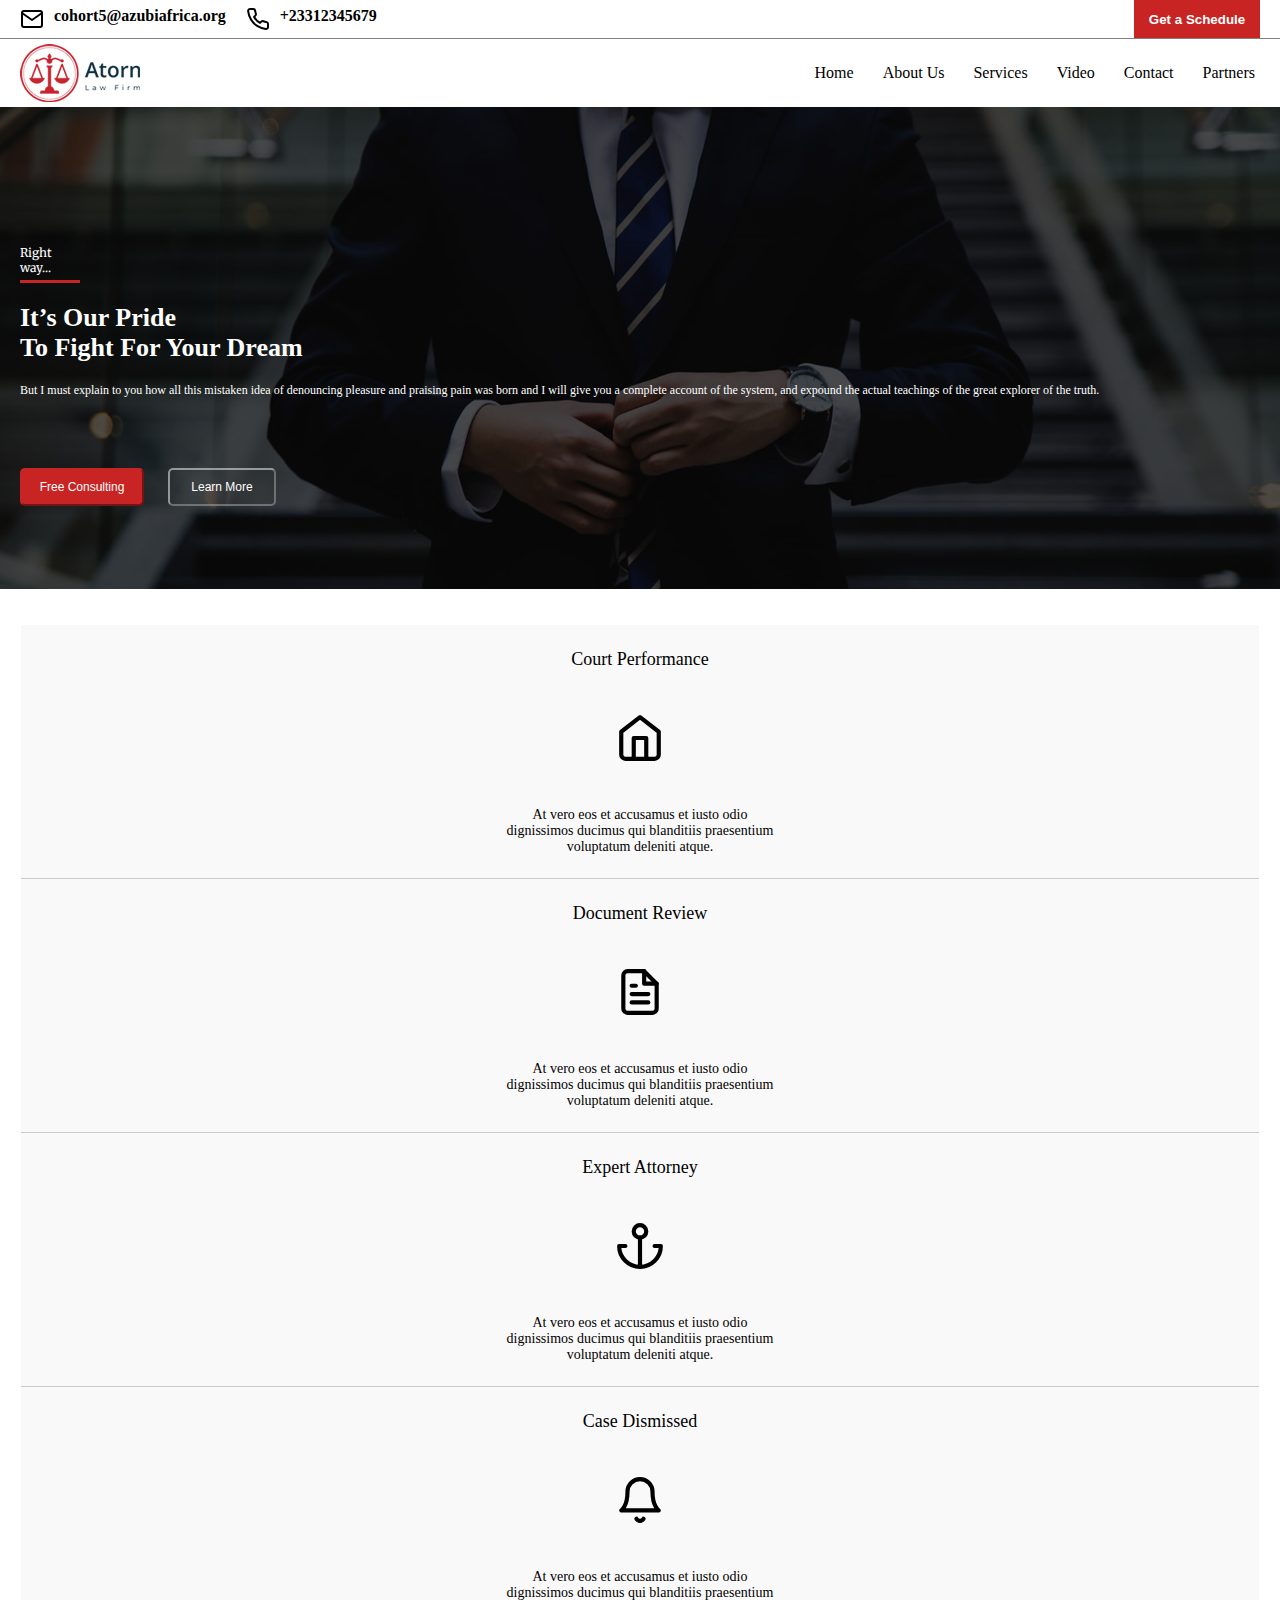
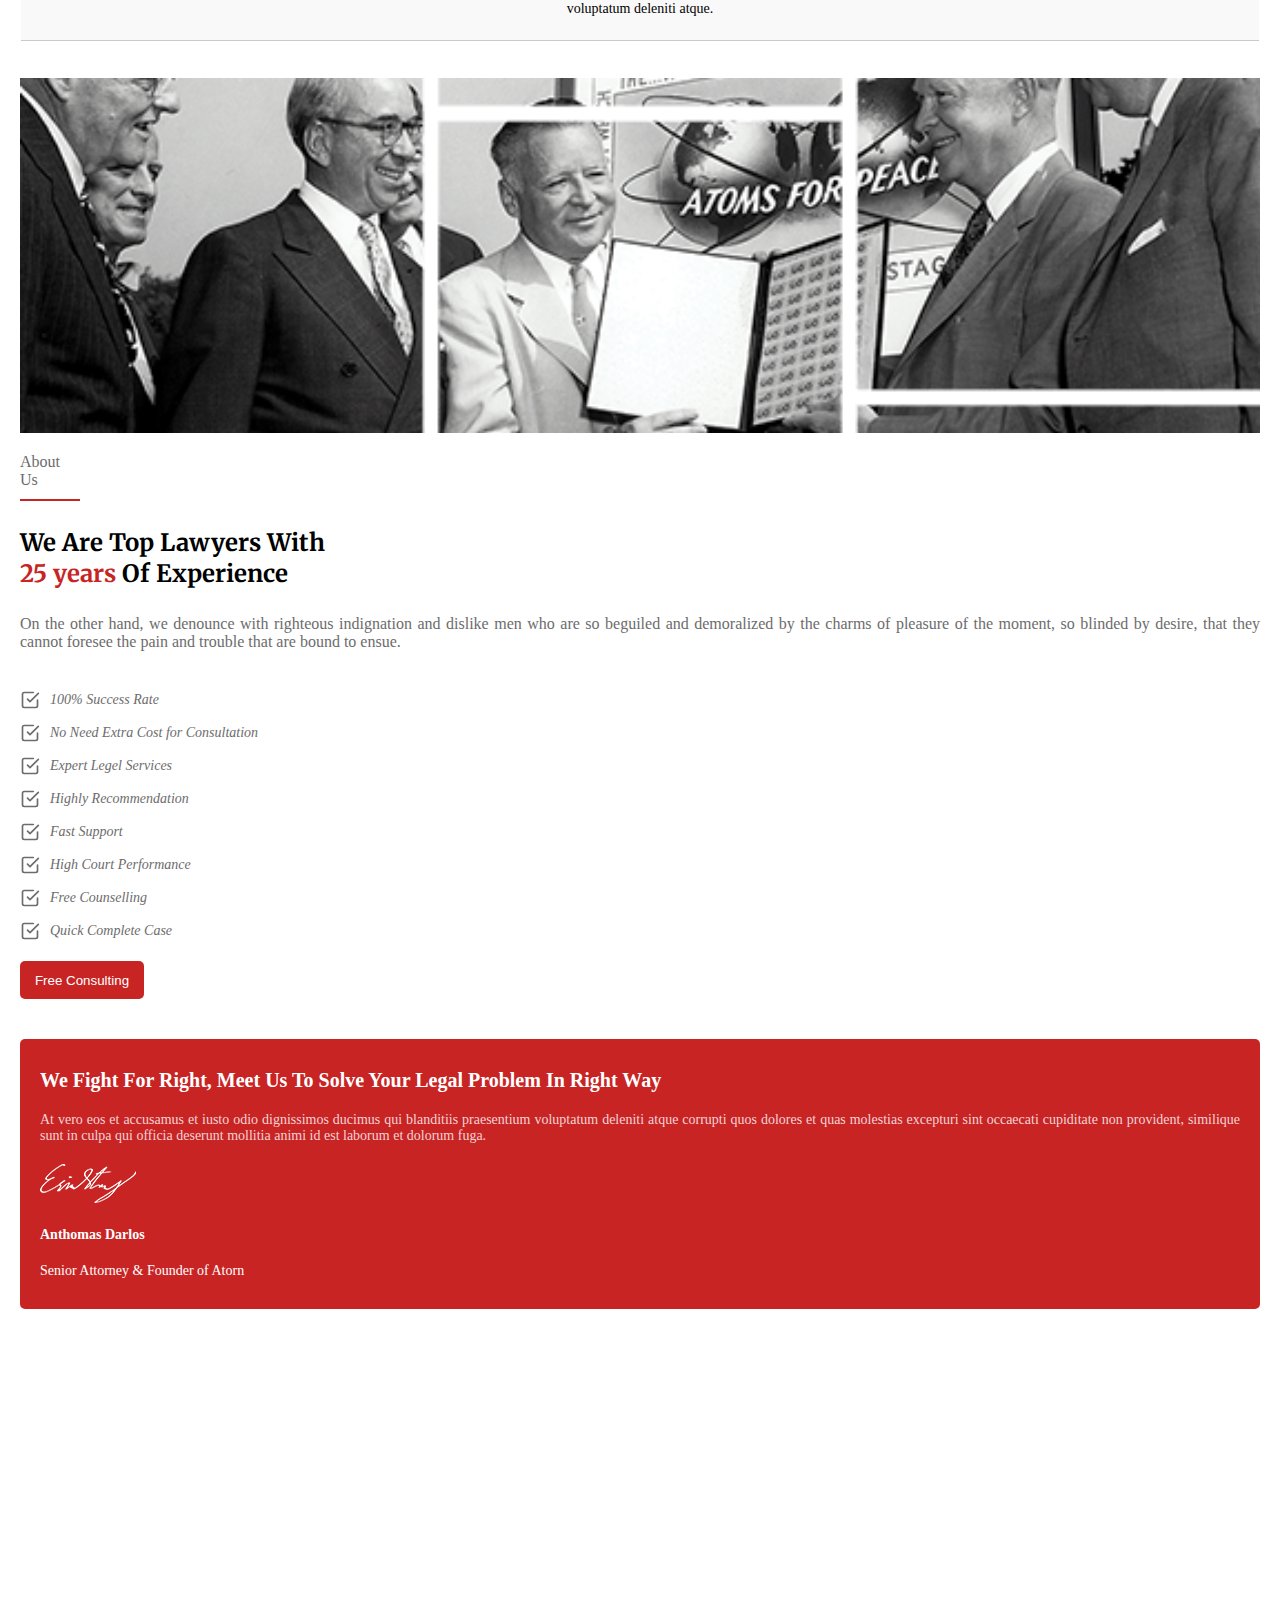
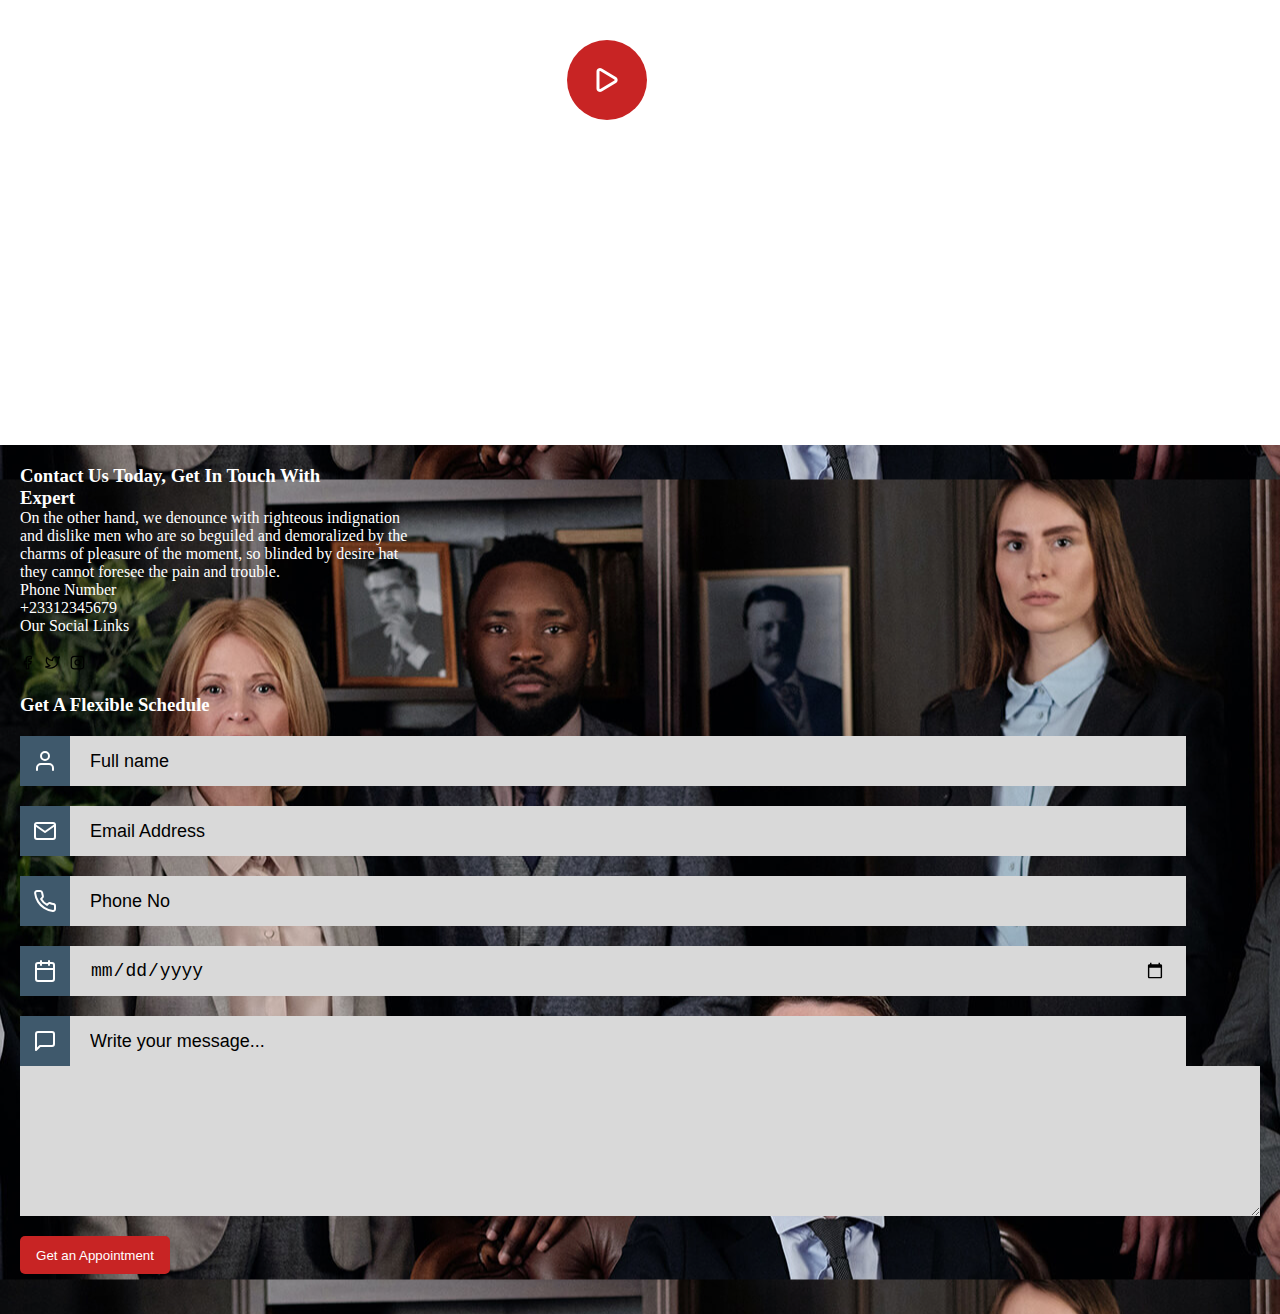
==== Project-C5-Group3/index.html @ ee456138 "Project" ====
<!DOCTYPE html>
<html lang="en">

    <head>
        <meta charset="UTF-8">
        <meta name="viewport" content="width=device-width, initial-scale=1.0">
        <title>Document</title>
        <link rel="stylesheet" href="/Project-C5-Group3/CSS/styles.css">
        <!-- <link rel="stylesheet" href="/Project-C5-Group3/CSS/general.css"> -->
        <!-- <link rel="stylesheet" href="/Project-C5-Group3/CSS/hero.css"> -->
    </head>

    <body>
        <header>
            <div class="topcontact">
                <div class="topemail">
                    <img src="img/feather/mail.svg" alt="email">
                    <li>cohort5@azubiafrica.org</li>
                </div>
                <div class="topphone">
                    <img src="img/feather/phone.svg" alt="phone number">
                    <li>+23312345679</li>
                </div>
            </div>

            <div class="topsocials">
                <div class="socialmedia">
                    <div class="facebook">
                        <img src="img/feather/facebook.svg" alt="facebook" height="10px" width="10px">
                    </div>
                    <div class="twitter">
                        <img src="img/feather/twitter.svg" alt="twitter" height="10px" width="10px">
                    </div>
                    <div class="instagram">
                        <img src="img/feather/instagram.svg" alt="instagram" height="10px" width="10px">
                    </div>
                </div>
                <div class="schedule"><button><a href="#">Get a Schedule</a></button></div>
            </div>
        </header>

        <div class="topnav">
            <div class="topnav_items">
                <div class="logo"><img src="img/logo/Atorn_logo.png" alt="Atorn Logo"></div>
                <div class="menu" onclick="openMenu"><img src="img/feather/menu.svg" alt="menu" class="menu-open"></div>
                <div class="topnav_list">
                    <nav>
                        <li><a href="">Home</a></li>
                        <li><a href="">About Us</a></li>
                        <li><a href="">Services</a></li>
                        <li><a href="">Video</a></li>
                        <li><a href="">Contact</a></li>
                        <li><a href="">Partners</a></li>
                    </nav>
                </div>
            </div>
        </div>

        <div>
            <div class="menu-overlay">
                <div class="menu-close">
                    <span onclick="closeMenu()">
                        <img class="menu-close-svg" src="img/feather/x.svg" alt="close menu">
                    </span>
                </div>
                <nav class="menu-close-list">
                    <li><a href="">Home</a></li>
                    <li><a href="">About Us</a></li>
                    <li><a href="">Services</a></li>
                    <li><a href="">Video</a></li>
                    <li><a href="">Contact</a></li>
                    <li><a href="">Partners</a></li>
                </nav>
            </div>
        </div>

        <div class="hero">
            <div class="hero-overlay">
                <div class="hero-content">
                    <p class="hero-content-p1">Right way...</p>
                    <h1 class="hero-content-h1">
                        It’s Our Pride <br>
                        To Fight For Your Dream
                    </h1>
                    <p class="hero-content-p2">
                        But I must explain to you how all this mistaken idea of
                        denouncing pleasure and praising pain was born and I will give
                        you a complete account of the system, and expound the actual
                        teachings of the great explorer of the truth.
                    </p>
                    <div class="hero-buttons">
                        <button class="button-consulting">Free Consulting</button>
                        <button class="button-learn-more">Learn More</button>
                    </div>
                </div>
            </div>
        </div>

        <div class="services">
            <div class="court-performance">
                <p>Court Performance</p>
                <img class="services-image" src="/Project-C5-Group3/img/feather/home.svg" alt="Home">
                <p>
                    At vero eos et accusamus et iusto odio
                    dignissimos ducimus qui blanditiis
                    praesentium voluptatum deleniti atque.
                </p>
            </div>
            <div class="document-review">
                <p>Document Review</p>
                <img class="services-image" src="/Project-C5-Group3/img/feather/file-text.svg" alt="Files">
                <p>
                    At vero eos et accusamus et iusto odio
                    dignissimos ducimus qui blanditiis
                    praesentium voluptatum deleniti atque.
                </p>
            </div>
            <div class="expert-attorney">
                <p>Expert Attorney</p>
                <img class="services-image" src="/Project-C5-Group3/img/feather/anchor.svg" alt="Files">
                <p>
                    At vero eos et accusamus et iusto odio
                    dignissimos ducimus qui blanditiis
                    praesentium voluptatum deleniti atque.
                </p>
            </div>
            <div class="case-dismissed">
                <p>Case Dismissed</p>
                <img class="services-image" src="/Project-C5-Group3/img/feather/bell.svg" alt="Files">
                <p>
                    At vero eos et accusamus et iusto odio
                    dignissimos ducimus qui blanditiis
                    praesentium voluptatum deleniti atque.
                </p>
            </div>
        </div>

        <div class="about-us">
            <div class="bg-img"></div>
            <div>
                <p class="about-text">About Us</p>
                <h1>We Are Top Lawyers With <br>
                    <span>25 years</span> Of Experience
                </h1>
                <p class="about-us-text">
                    On the other hand, we denounce with righteous indignation
                    and dislike men who are so beguiled and demoralized by the
                    charms of pleasure of the moment, so blinded by desire, that
                    they cannot foresee the pain and trouble that are bound to
                    ensue.
                </p>

                <div class="values">
                    <i class="icons"><img src="./img/feather/check-square.svg" alt="">100% Success Rate</i>
                    <i class="icons"><img src="./img/feather/check-square.svg" alt="">No Need Extra Cost for
                        Consultation</i>
                    <i class="icons"><img src="./img/feather/check-square.svg" alt="">Expert Legel Services</i>
                    <i class="icons"><img src="./img/feather/check-square.svg" alt="">Highly Recommendation</i>
                    <i class="icons"><img src="./img/feather/check-square.svg" alt="">Fast Support</i>
                    <i class="icons"><img src="./img/feather/check-square.svg" alt="">High Court Performance</i>
                    <i class="icons"><img src="./img/feather/check-square.svg" alt="">Free Counselling</i>
                    <i class="icons"><img src="./img/feather/check-square.svg" alt="">Quick Complete Case</i>
                    <button class="values-button">Free Consulting</button>
                </div>

            </div>
        </div>

        <div class="founder-message">
            <h1>We Fight For Right, Meet Us To
                Solve Your Legal Problem In Right
                Way
            </h1>
            <p>
                At vero eos et accusamus et iusto odio dignissimos
                ducimus qui blanditiis praesentium voluptatum
                deleniti atque corrupti quos dolores et quas
                molestias excepturi sint occaecati cupiditate non
                provident, similique sunt in culpa qui officia
                deserunt mollitia animi id est laborum et dolorum
                fuga.
            </p>
            <i><img src="./img/logo/signature.png" alt="Founder Signature"></i>
            <h2>Anthomas Darlos</h2>
            <h3>Senior Attorney & Founder of Atorn</h3>
        </div>

        <div class="container">
            <div class="video">
                <div class="video-bg">
                    <div class="video-bg-overlay">
                        <div class="video-bg-overlay-play">
                            <i class="play1"><img src="./img/logo/Ellipse 2.svg" alt=""></i>
                            <i class="play2"><img src="./img/logo/triangle.svg" alt=""></i>
                        </div>
                    </div>
                </div>
            </div>
        </div>

        <div class="contact-us">
            <div class="contact-bg">
                <div class="contact-bg-overlay">
                    <div class="contact-bg-overlay-text">
                        <h3>Contact Us Today, Get In Touch With<br />Expert</h3>
                        <p>
                            On the other hand, we denounce with righteous indignation<br />and dislike men who are so
                            beguiled and demoralized by the<br />charms of pleasure of the moment, so blinded by desire
                            hat<br />they cannot foresee the pain and trouble.
                        </p>
                        <p>Phone Number</p>
                        <p>+23312345679</p>
                        <p class="contact-us-sociallink">Our Social Links</p>
                        <div class="socialmedia">
                            <div class="facebook2">
                                <img src="img/feather/facebook.svg" alt="facebook" height="15px" width="15px">
                            </div>
                            <div class="twitter2">
                                <img src="img/feather/twitter.svg" alt="twitter" height="15px" width="15px">
                            </div>
                            <div class="instagram2">
                                <img src="img/feather/instagram.svg" alt="instagram" height="15px" width="15px">
                            </div>
                        </div>
                        <h3 class="contact-us-h3">Get A Flexible Schedule</h3>

                        <div class="forms">
                            <form action="">
                                <div class="contact-form">
                                    <div class="image-container">
                                        <img src="./img/feather/user.svg" alt="" class="contact-form">
                                    </div>
                                    <input type="text" placeholder="Full name">
                                </div>
                                <div class="contact-form">
                                    <div class="image-container">
                                        <img src="./img/feather/mail.svg" alt="" class="contact-form">
                                    </div>
                                    <input type="email" placeholder="Email Address">
                                </div>
                                <div class="contact-form">
                                    <div class="image-container">
                                        <img src="./img/feather/phone.svg" alt="" class="contact-form">
                                    </div>
                                    <input type="text" placeholder="Phone No">
                                </div>
                                <div class="contact-form">
                                    <div class="image-container">
                                        <img src="./img/feather/calendar.svg" alt="" class="contact-form">
                                    </div>
                                    <input type="date" placeholder="dd/mm/yyy">
                                </div>
                                <div class="contact-form text-area">
                                    <div class="image-container">
                                        <img src="./img/feather/message-square.svg" alt="" class="contact-form">
                                    </div>
                                    <input type="text" readonly placeholder="Write your message...">
                                </div>
                                <textarea name="" id="text-area-form" cols="30" rows="10"></textarea>
                            </form>
                            <button class="contact-us-button">Get an Appointment</button>
                        </div>

                    </div>
                </div>
            </div>

        </div>

        <script>
            function closeMenu() {
                document.getElementsByClassName('menu').style.display = 'none'
            }
            function openMenu() {
                document.getElementsByClassName('menu').style.display = 'block'
            }
        </script>
    </body>

</html>
---- Project-C5-Group3/CSS/styles.css ----
@import url('https://fonts.googleapis.com/css2?family=Inter&family=Merriweather&family=Montserrat&family=Sacramento&display=swap');

@import "./general.css";
@import "./hero.css";
@import "./services.css";
@import "./about.css";
@import "./message.css";
@import "./contact-us.css"
---- Project-C5-Group3/CSS/general.css ----
* {
    margin: 0px;
    padding: 0px;
    box-sizing: border-box;
}

header {
    padding: 10px 0px 0px 0px;
    display: flex;
    flex-direction: column;
    align-items: center;
    gap: 10px;
    border-bottom: 0.2px solid gray;
}

li {
    list-style-type: none;

}

.topcontact {
    display: flex;
    justify-content: space-between;
    gap: 20px;
    width: 95%;

}

.topemail,
.topphone {
    display: flex;
    justify-content: space-between;
    gap: 10px;
    font-weight: 700;
}

.topsocials {
    display: flex;
    align-items: center;
    gap: 20px;
}

.socialmedia {
    display: flex;
    gap: 10px;
}

.schedule button {
    background-color: #C82424;
    height: 38px;
    width: 126px;
    border-style: none;
}

button a {
    text-decoration: none;
    color: #fff;
    font-weight: 700;
}

.facebook,
.twitter,
.instagram {
    display: flex;
    border-radius: 50%;
    border: 1px solid black;
    border-width: 1px;
    width: 20px;
    height: 20px;
    align-items: center;
    justify-content: center;
}

.topnav {
    display: flex;
    padding: 5px;
}

.topnav_items {
    display: flex;
    align-items: center;
    justify-content: space-between;
    width: 100%;
}

.logo {
    display: flex;
    justify-content: flex-end;
    padding-left: 15px;
}

.menu {
    display: flex;
    justify-content: flex-start;
    padding-right: 15px;
}

.menu-open {
    filter: invert(16%) sepia(64%) saturate(3589%) hue-rotate(346deg) brightness(111%) contrast(96%);
}

.menu-overlay {
    display: none;
    height: 100vh;
    width: 100%;
    background-color: rgba(0, 0, 0, 0.92);
    position: absolute;
    top: 0px;
    padding: 0px 10px;
}

.menu-close span {
    display: flex;
    justify-content: flex-end;
    margin-top: 54px;
}

.menu-close-svg {
    width: 40px;
    height: 40px;
    display: flex;
    filter: invert(95%) sepia(97%) saturate(13%) hue-rotate(0deg) brightness(104%) contrast(102%);
    margin-bottom: 30px;
}


.menu-close-list a {
    text-decoration: none;
    color: #000;
    display: flex;
    padding: 20px;
    font-weight: 400;
    align-items: center;
    font-size: 28px;

}

.menu-close-list {
    background-color: #fff;
    display: flex;
    flex-direction: column;
    justify-content: center;
    font-size: x-large;
}

.menu-close-list li {
    border-bottom: 0.50px #6C6C6C solid
}

.topnav_list {
    display: none;
}


@media (min-width:650px) {
    header {
        flex-direction: row;
        align-items: center;
        justify-content: space-between;
        padding: 0px 20px 0px 20px;
    }

    .topcontact,
    .topsocials {
        width: 50%;
        gap: 20px;
        justify-content: flex-end;
    }

    .topcontact {
        justify-content: flex-start;
    }

    .menu {
        display: none;
    }

    .topnav_list {
        display: flex;
        /* gap: 19px; */
    }

    .topnav_list a {
        padding: 5px;
        text-decoration: none;
        display: flex;
        color: #000;
    }

    nav {
        display: flex;
        margin-right: 15px;
        gap: 19px;
    }

    .menu-overlay {
        display: none;
    }
}
---- Project-C5-Group3/CSS/hero.css ----
.hero {
    position: relative;
    height: 482px;
    background-image: url('../img/logo/Atorn_background.jpeg');
    background-size: cover;
    background-position: center;
    width: 100vw;
}

.hero-overlay {
    position: absolute;
    top: 0;
    left: 0;
    width: 100%;
    height: 100%;
    background-color: rgba(0, 0, 0, 0.7);
    z-index: 2;
    display: flex;
    flex-direction: column;
    align-items: flex-start;
    justify-content: center;
    color: #fff;
    gap: 20px;
}

.hero-content {
    padding: 20px;
    display: flex;
    flex-direction: column;
    gap: 20px;
    margin-top: 50px;
    width: 100vw;
}

.hero-content-p1 {
    font-size: 12px;
    padding: 5px 0px;
    border-bottom: 3px solid #c82424;
    width: 60px;
    font-family: Merriweather;
    font-weight: 400;
}

.hero-content-h1 {
    font-weight: 700;
    font-size: 26px;
}

.hero-content-p2 {
    font-weight: 400;
    font-size: 12px;
    width: 100%;
    padding-right: 32px;
}

.hero-buttons button {
    margin-top: 50px;
    height: 38px;
    margin-right: 20px;
    color: white;
    border-radius: 5px;
    font-weight: 400;
    font-size: 12px;
}

.button-consulting {
    background-color: #c82424;
    border-color: #c82424;
    width: 124px;
}

.button-learn-more {
    background-color: rgba(0, 0, 0, 0.0);
    border-color: rgba(255, 255, 255, 0.5);
    width: 108px;
}
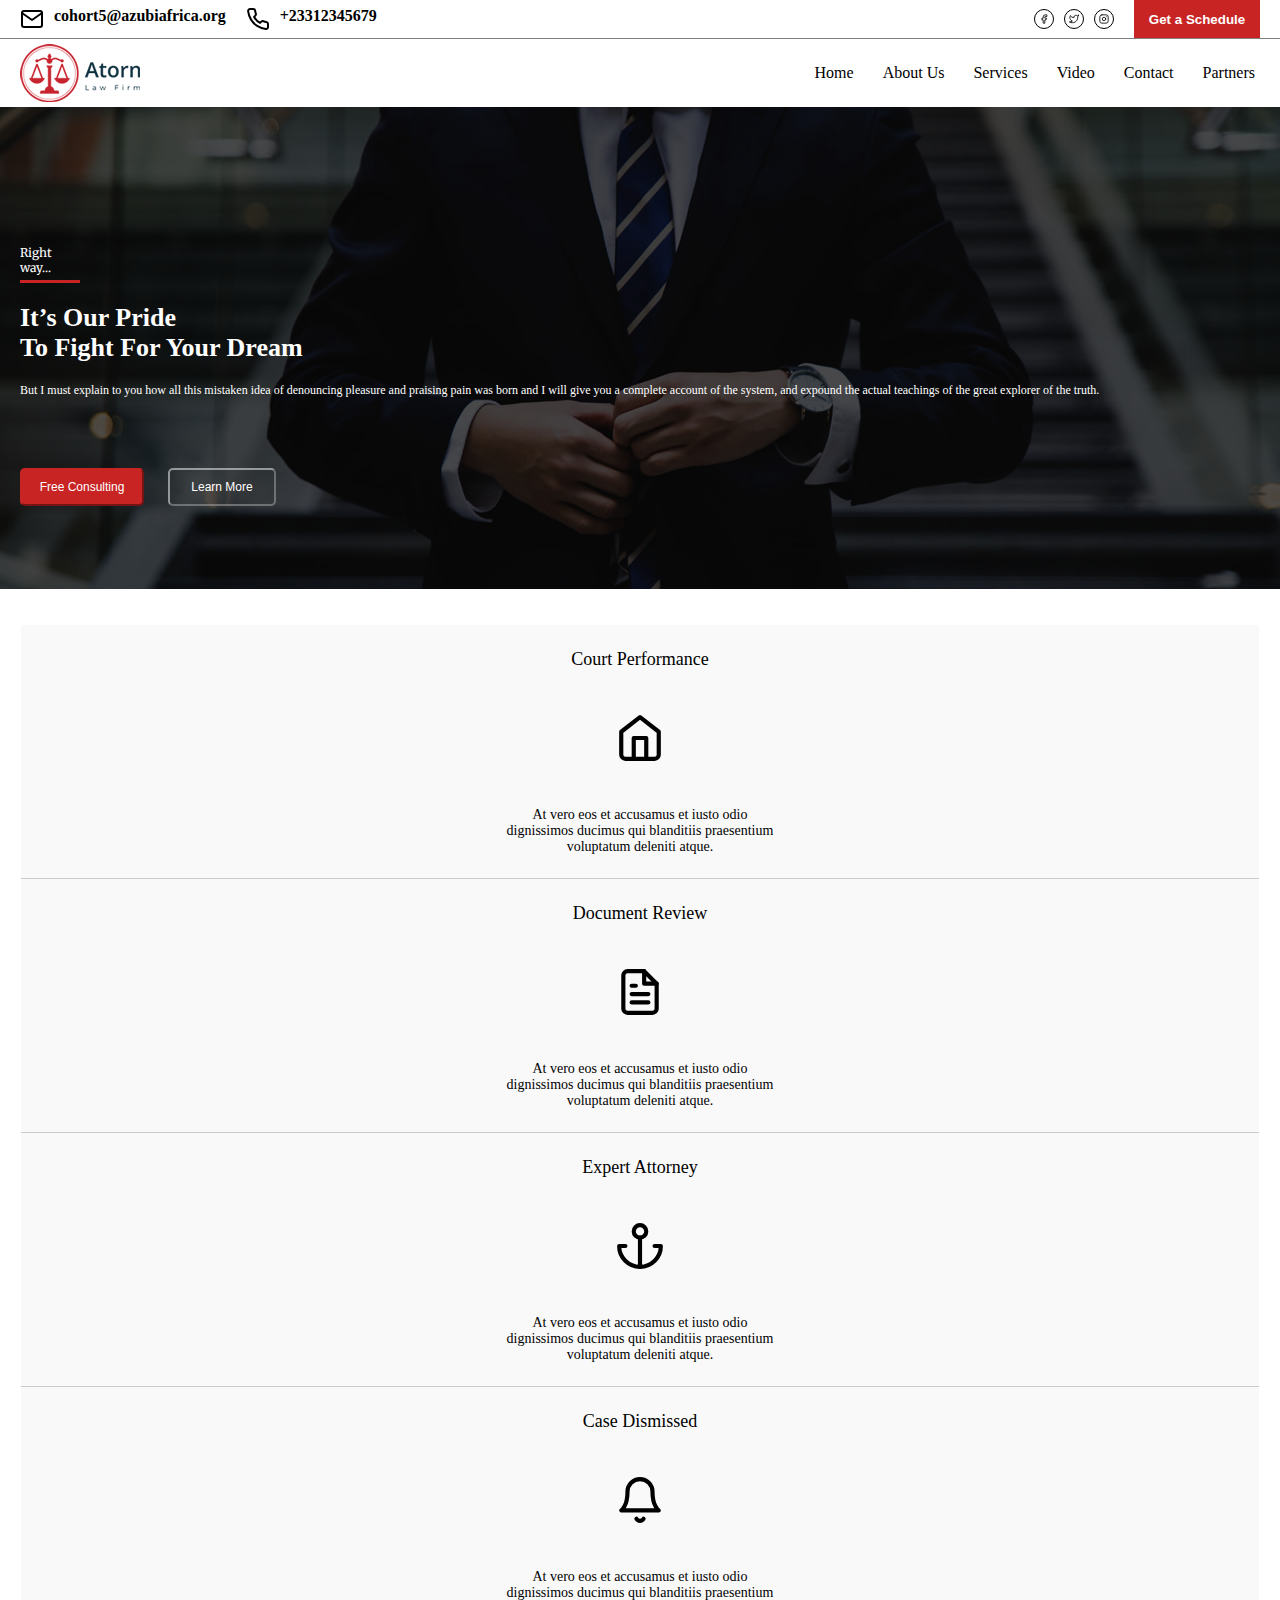
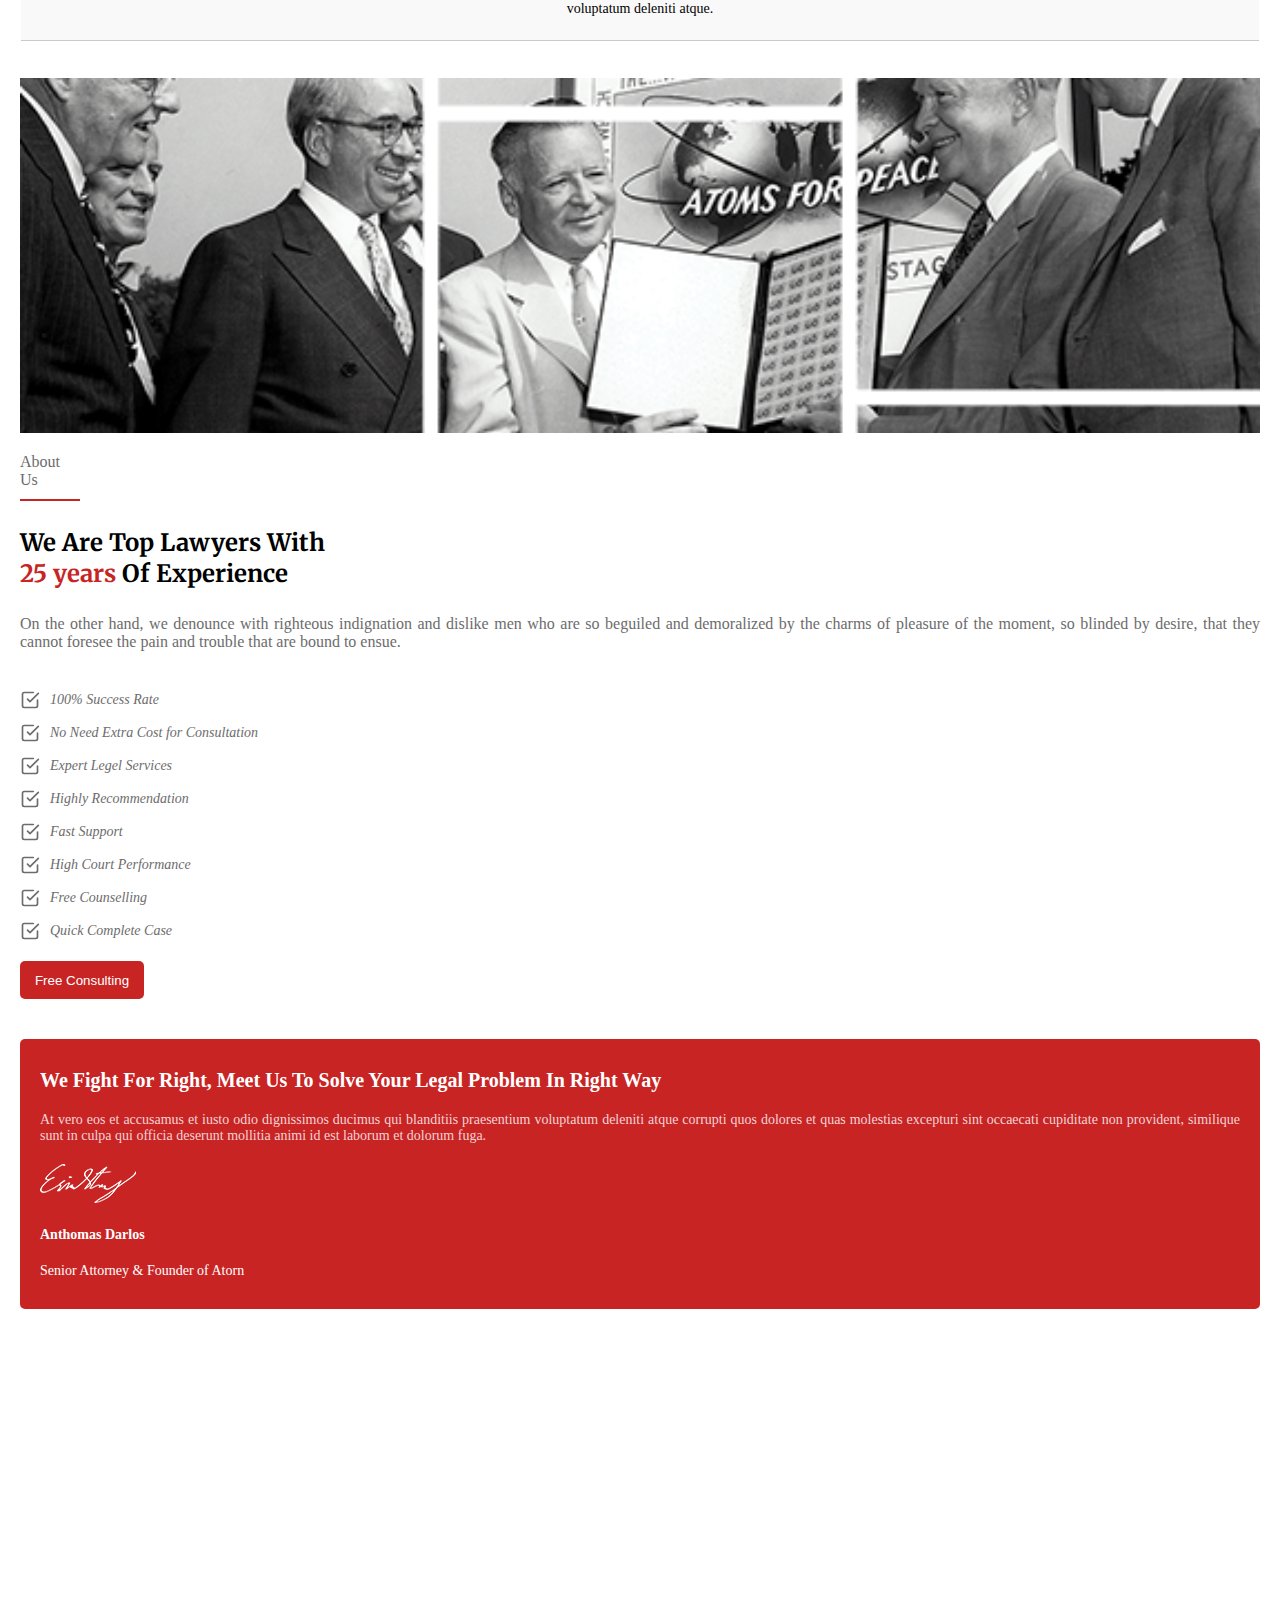
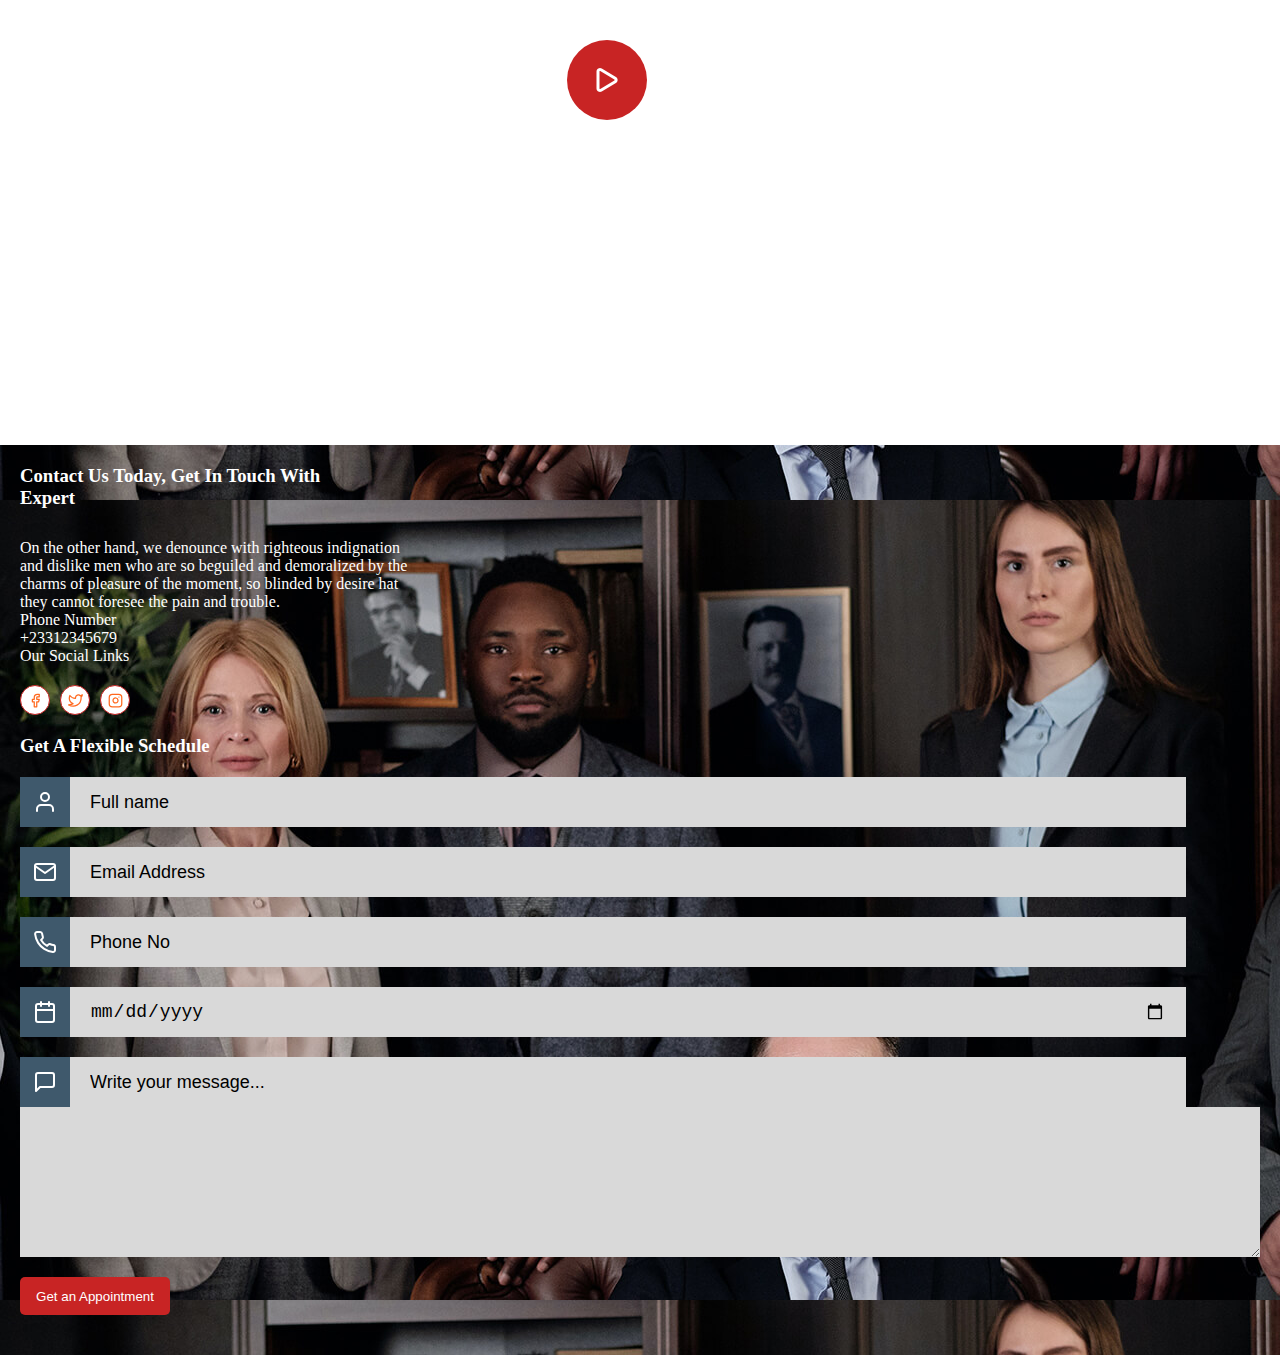
==== commit fd4a0661: "Project" ====
--- a/Project-C5-Group3/index.html
+++ b/Project-C5-Group3/index.html
@@ -202,8 +202,8 @@
             <div class="contact-bg">
                 <div class="contact-bg-overlay">
                     <div class="contact-bg-overlay-text">
-                        <h3>Contact Us Today, Get In Touch With<br />Expert</h3>
-                        <p>
+                        <h3 class="getintouch">Contact Us Today, Get In Touch With<br />Expert</h3>
+                        <p class="getintouch-p1">
                             On the other hand, we denounce with righteous indignation<br />and dislike men who are so
                             beguiled and demoralized by the<br />charms of pleasure of the moment, so blinded by desire
                             hat<br />they cannot foresee the pain and trouble.
@@ -211,7 +211,7 @@
                         <p>Phone Number</p>
                         <p>+23312345679</p>
                         <p class="contact-us-sociallink">Our Social Links</p>
-                        <div class="socialmedia">
+                        <div class="socialmedia2">
                             <div class="facebook2">
                                 <img src="img/feather/facebook.svg" alt="facebook" height="15px" width="15px">
                             </div>
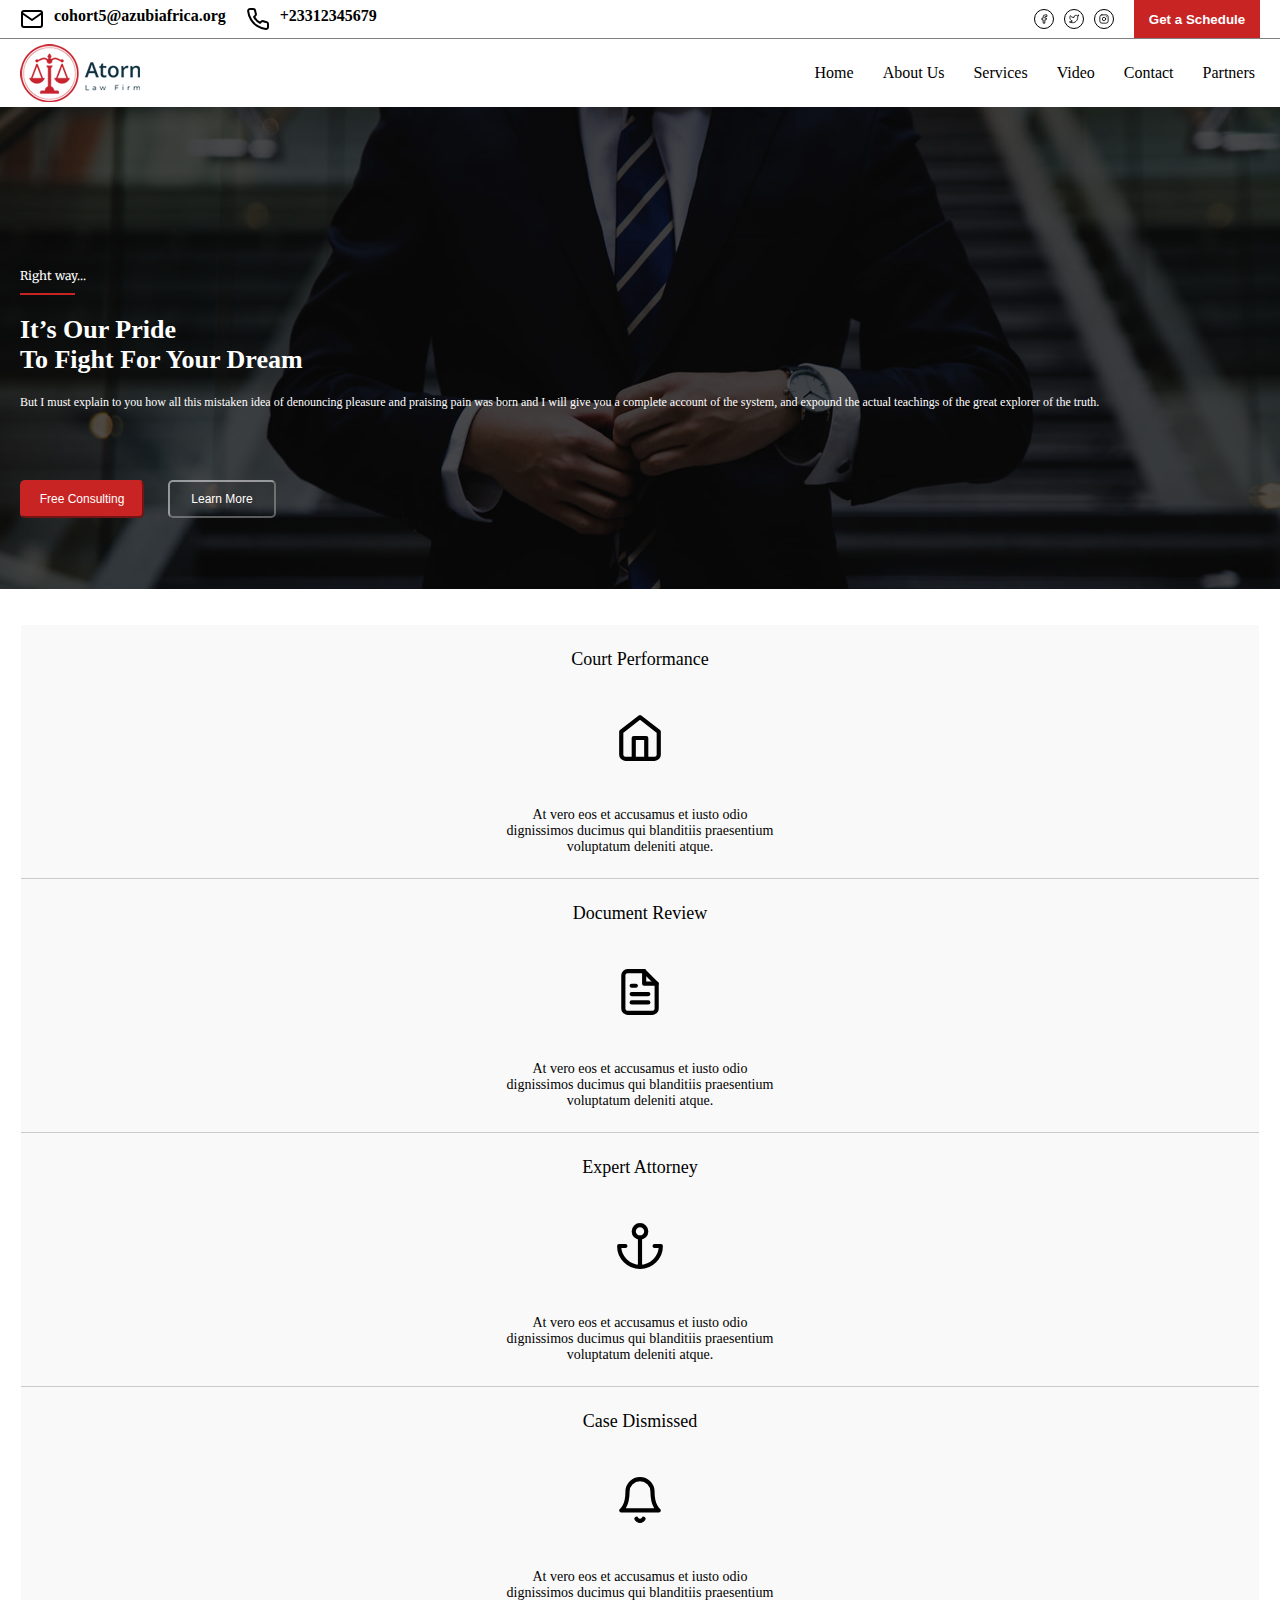
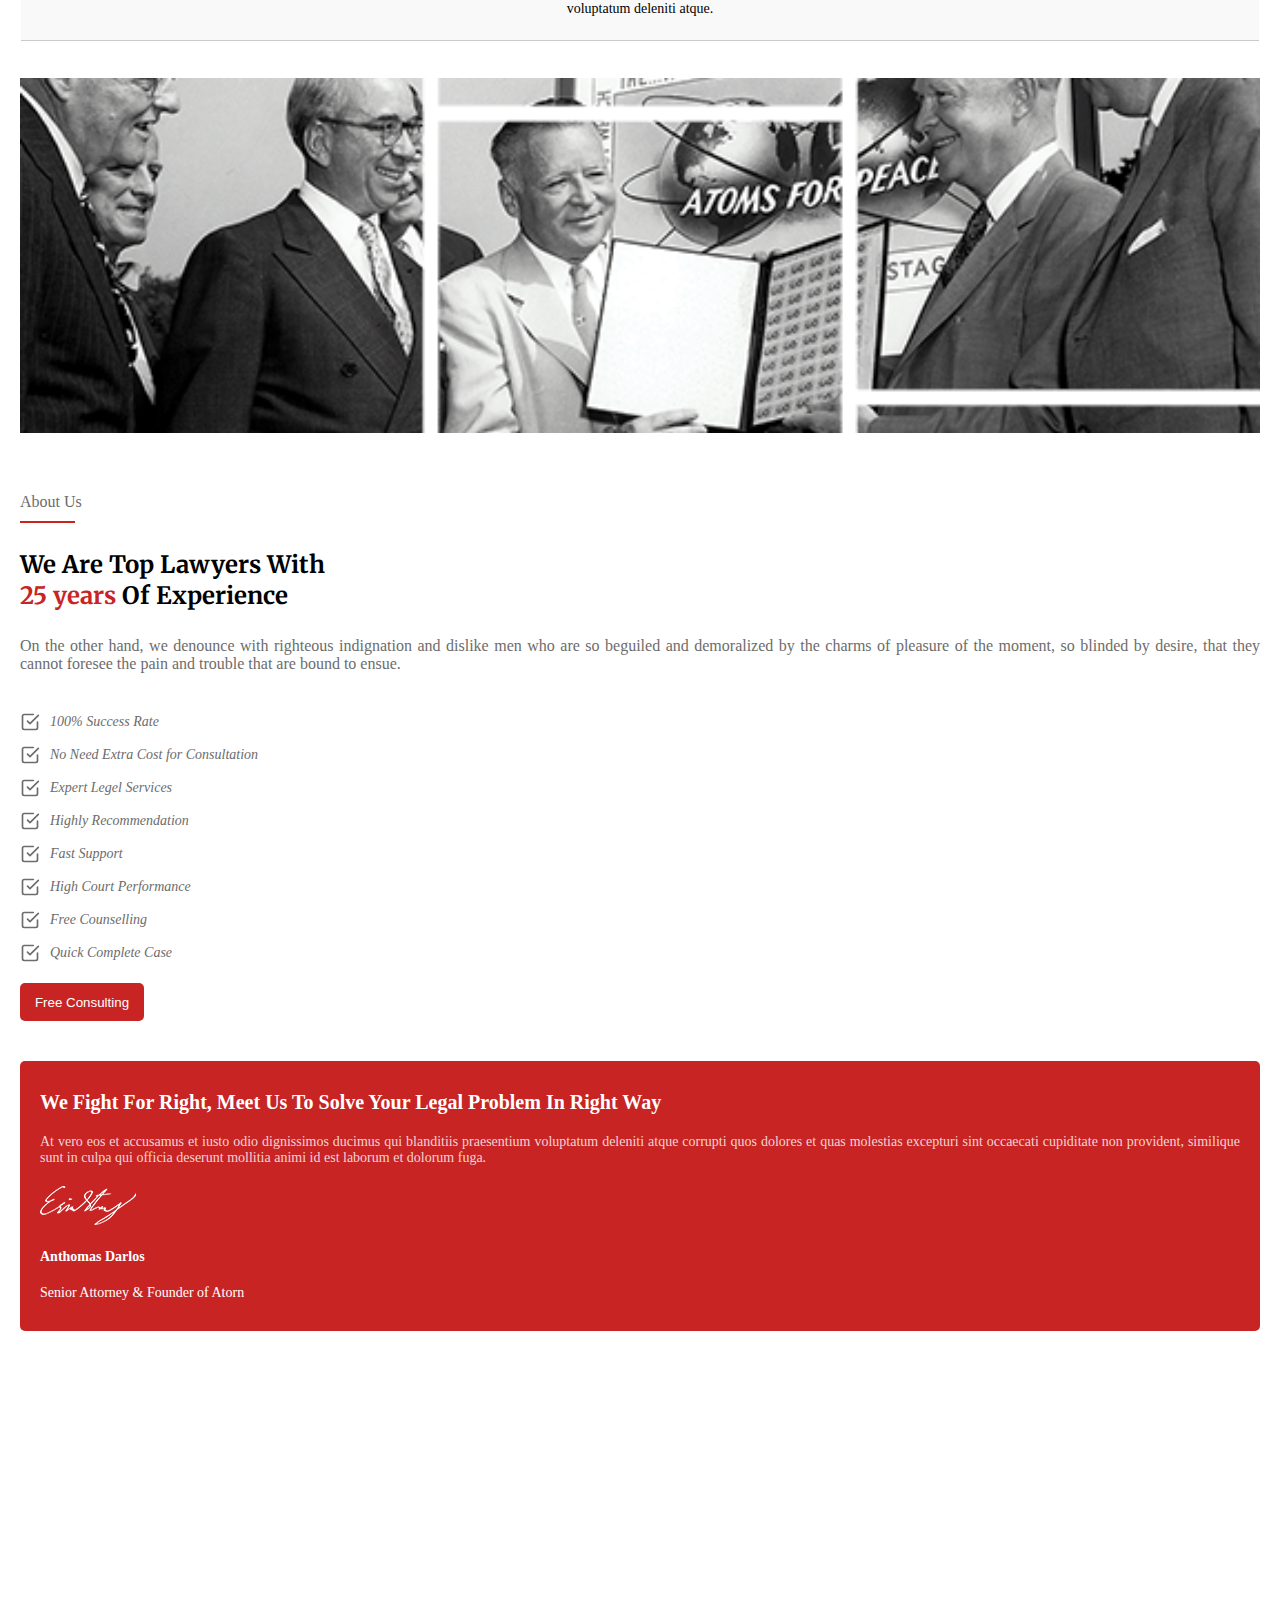
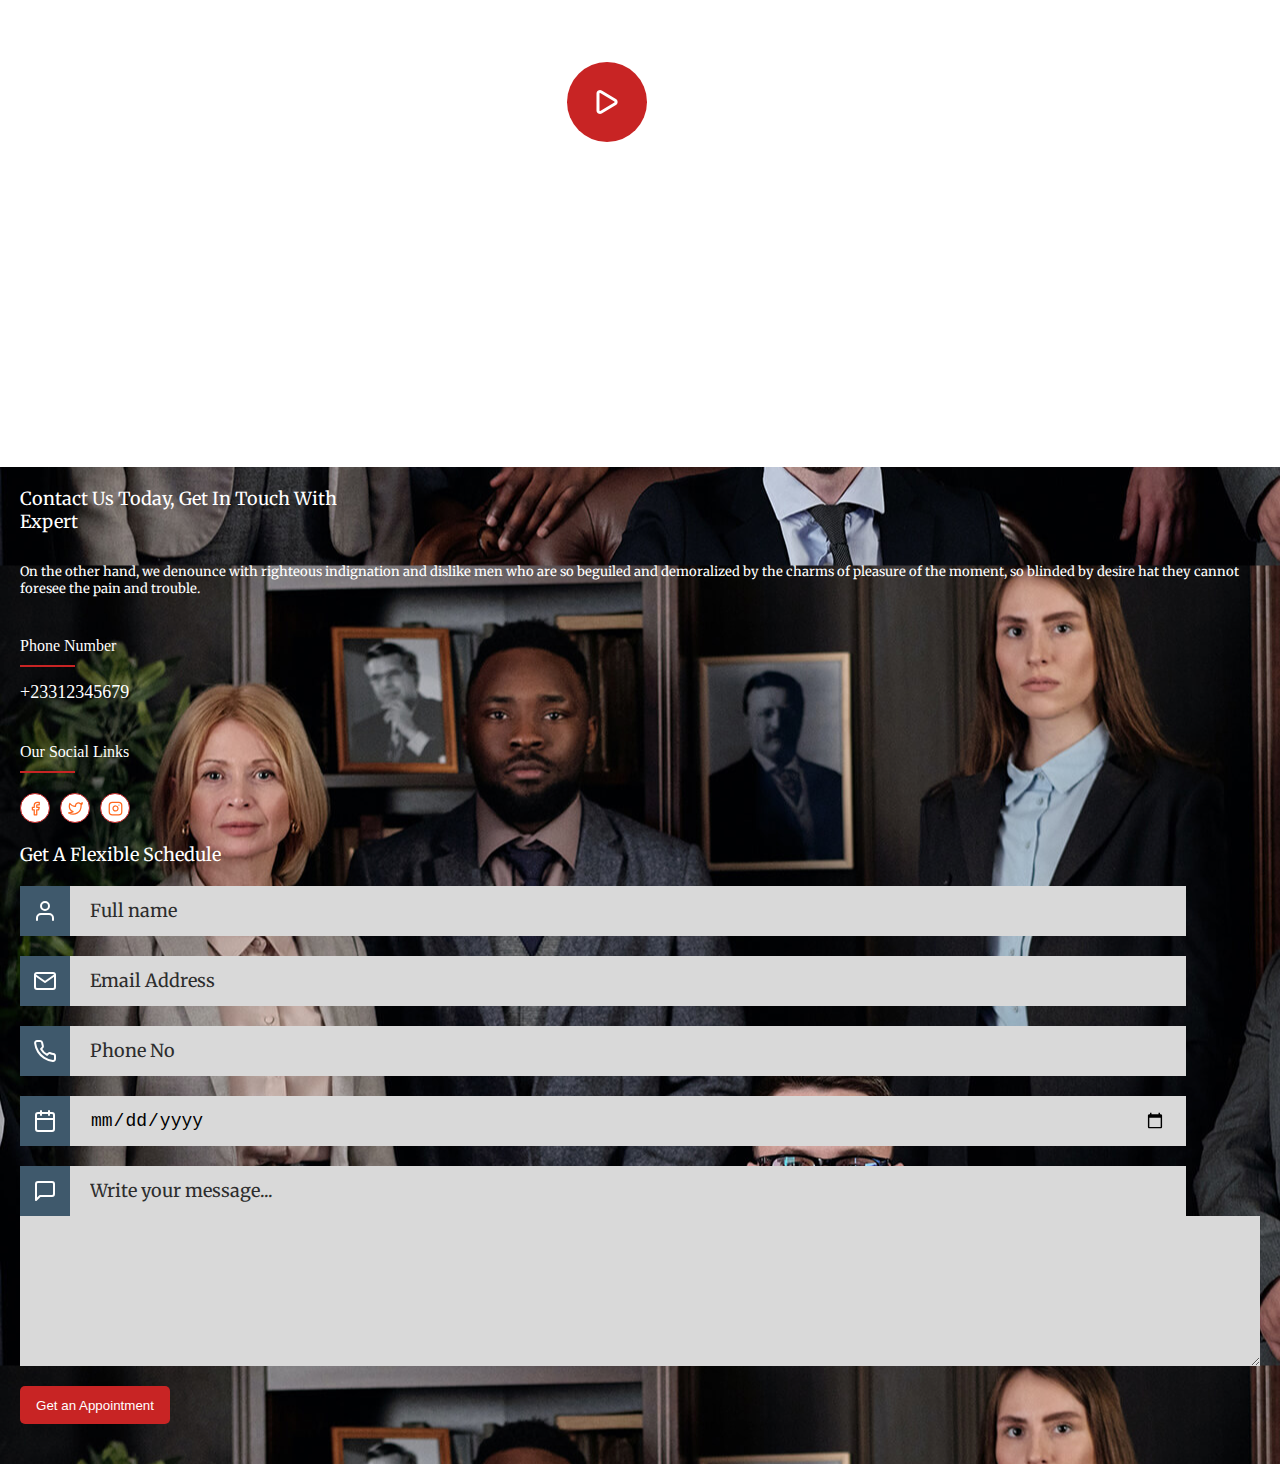
==== commit c71e9f8f: "Project" ====
--- a/Project-C5-Group3/index.html
+++ b/Project-C5-Group3/index.html
@@ -204,12 +204,12 @@
                     <div class="contact-bg-overlay-text">
                         <h3 class="getintouch">Contact Us Today, Get In Touch With<br />Expert</h3>
                         <p class="getintouch-p1">
-                            On the other hand, we denounce with righteous indignation<br />and dislike men who are so
-                            beguiled and demoralized by the<br />charms of pleasure of the moment, so blinded by desire
-                            hat<br />they cannot foresee the pain and trouble.
+                            On the other hand, we denounce with righteous indignation and dislike men who are so
+                            beguiled and demoralized by the charms of pleasure of the moment, so blinded by desire
+                            hat they cannot foresee the pain and trouble.
                         </p>
-                        <p>Phone Number</p>
-                        <p>+23312345679</p>
+                        <p class="contact-us-sociallink">Phone Number</p>
+                        <p class="contact-us-number">+23312345679</p>
                         <p class="contact-us-sociallink">Our Social Links</p>
                         <div class="socialmedia2">
                             <div class="facebook2">
--- a/Project-C5-Group3/CSS/hero.css
+++ b/Project-C5-Group3/CSS/hero.css
@@ -35,10 +35,14 @@
 .hero-content-p1 {
     font-size: 12px;
     padding: 5px 0px;
-    border-bottom: 3px solid #c82424;
-    width: 60px;
     font-family: Merriweather;
     font-weight: 400;
+    border-bottom: 2px solid #c82424;
+    width: 55px;
+    text-wrap: nowrap;
+    border-width: 2.5px;
+    padding-bottom: 10px;
+    padding-top: 40px;
 }
 
 .hero-content-h1 {
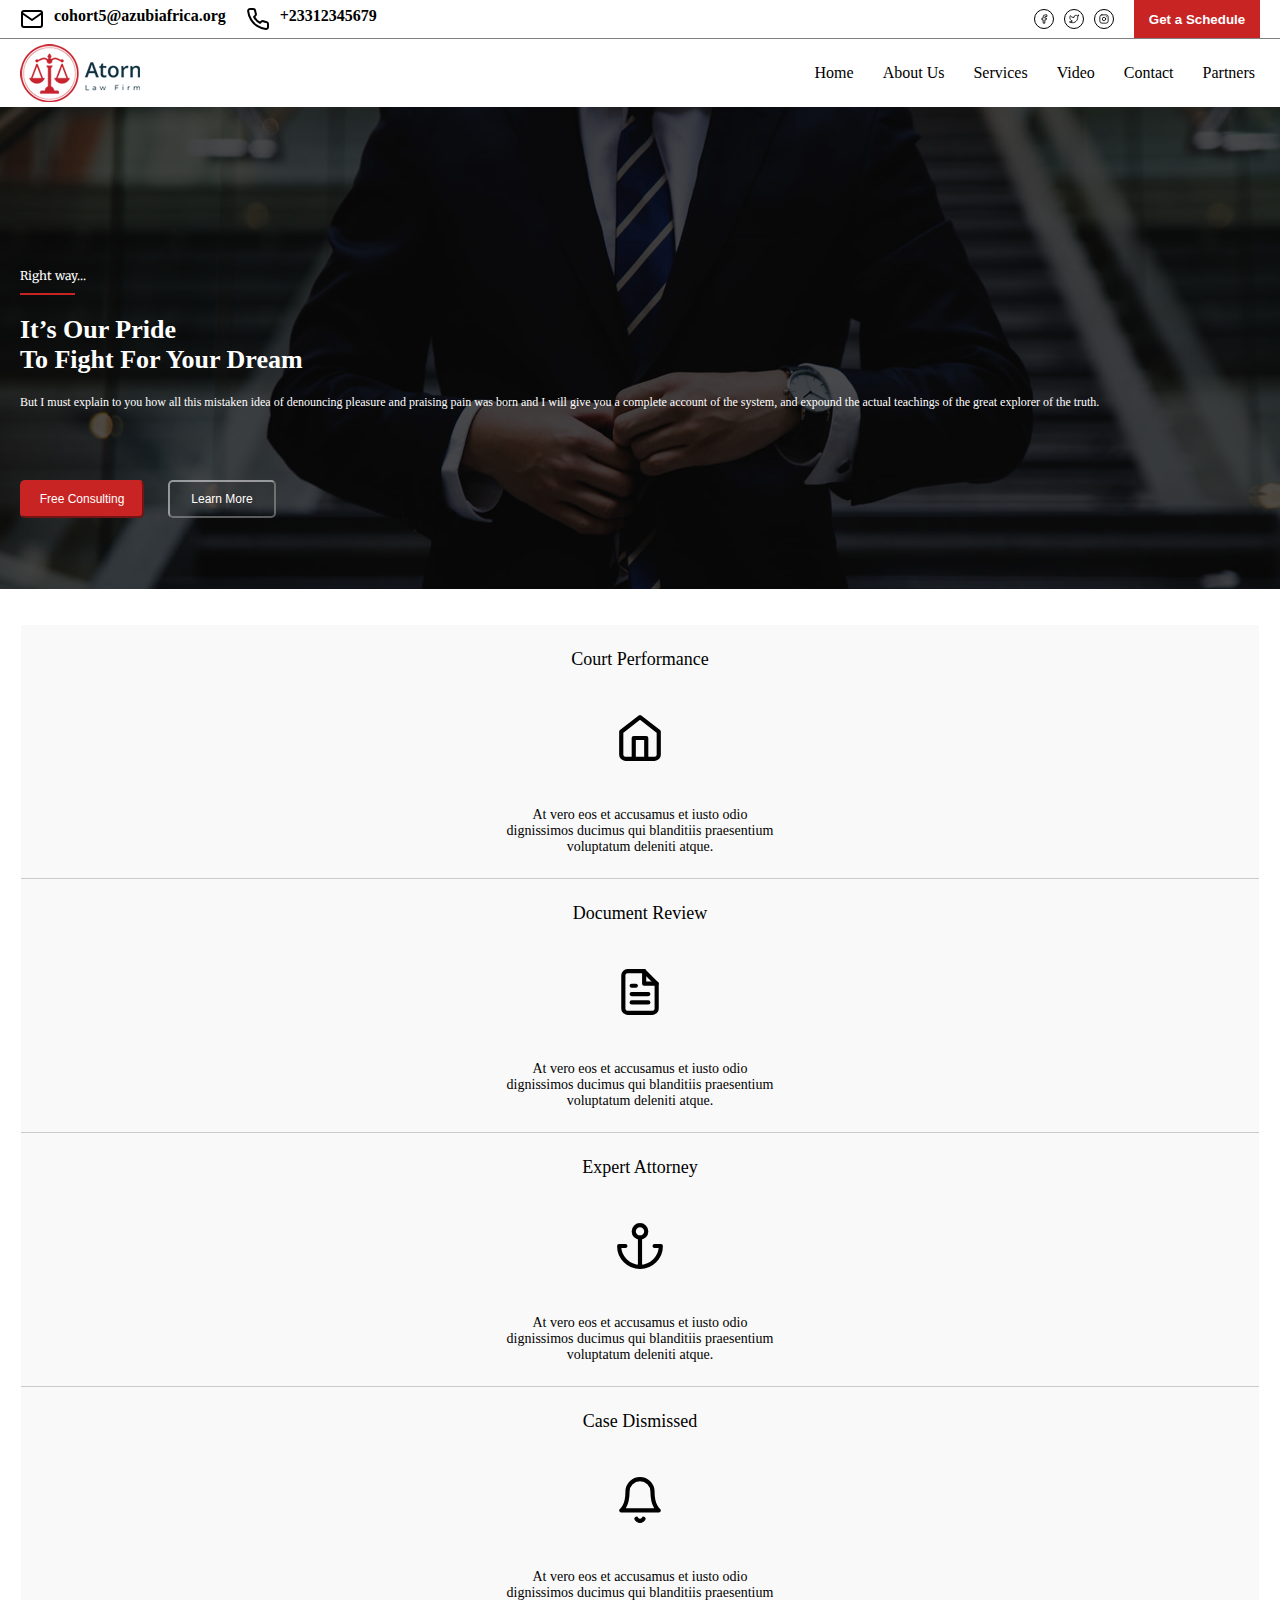
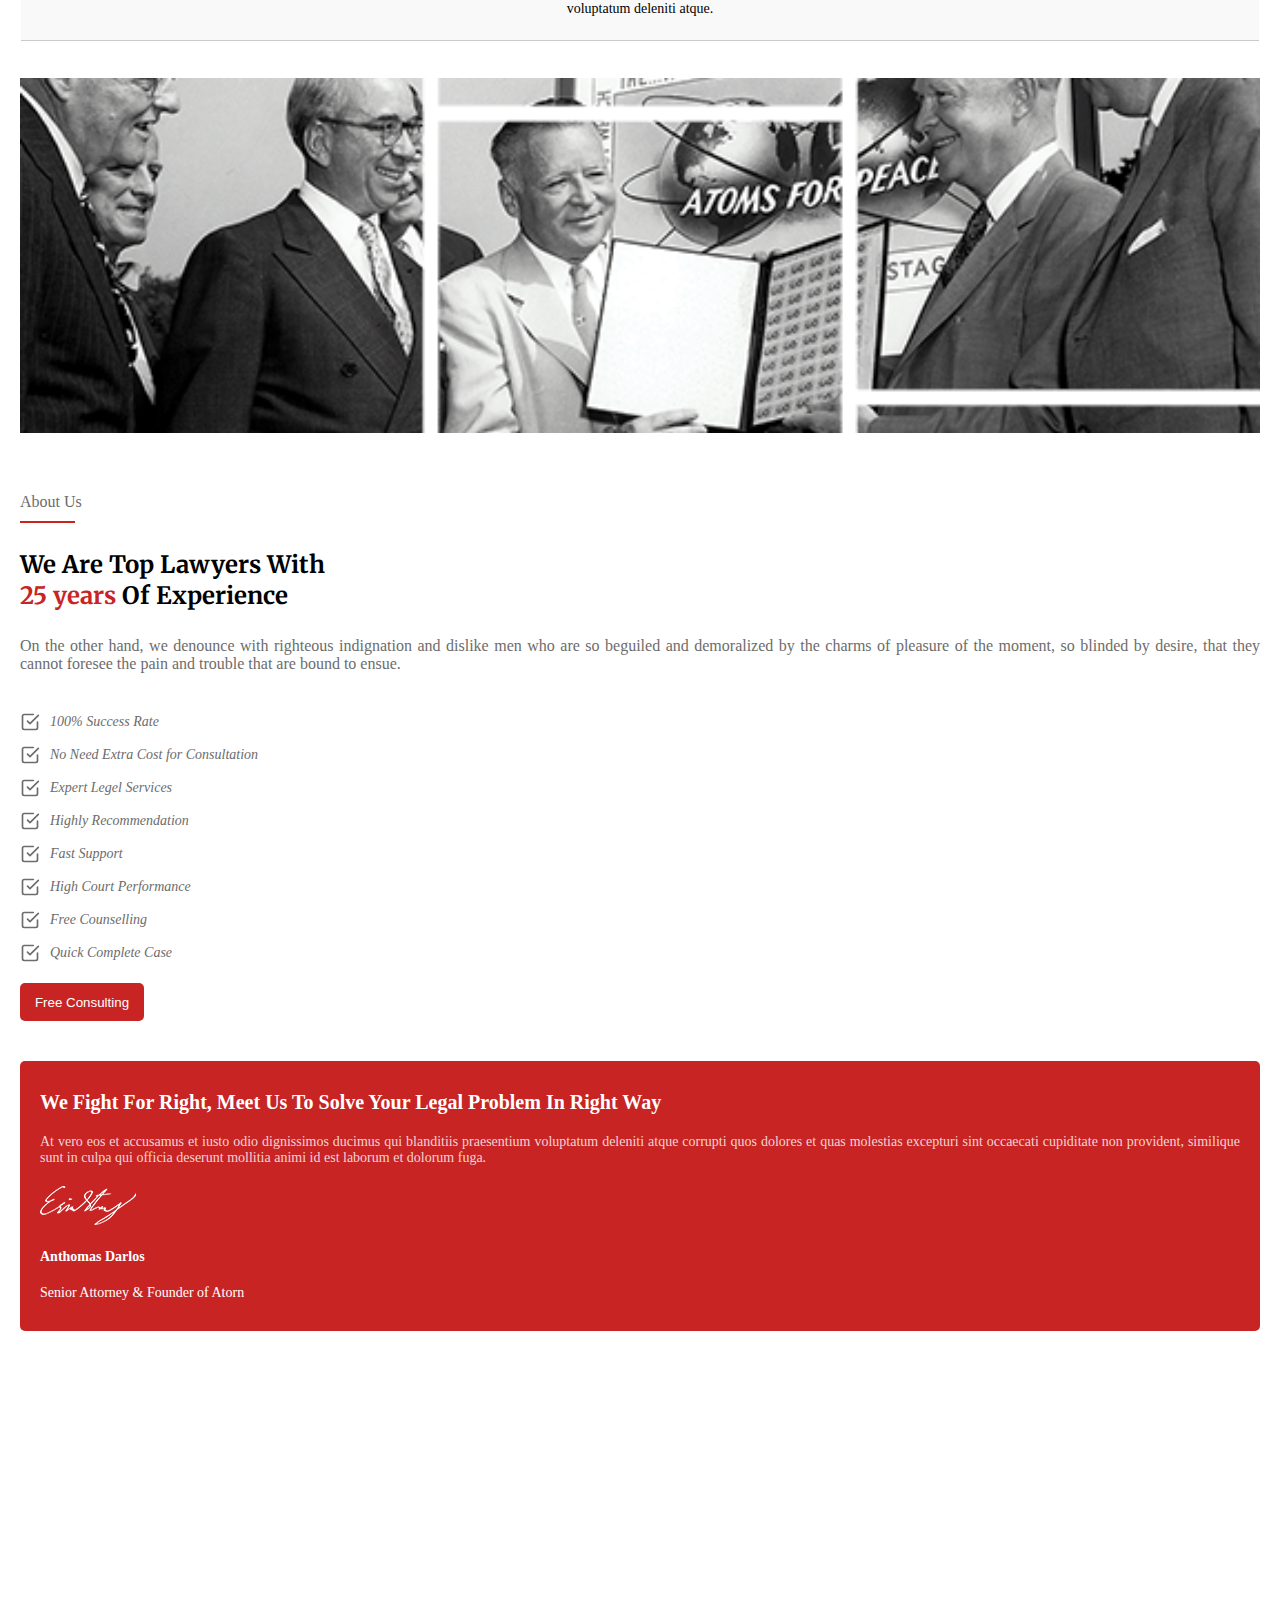
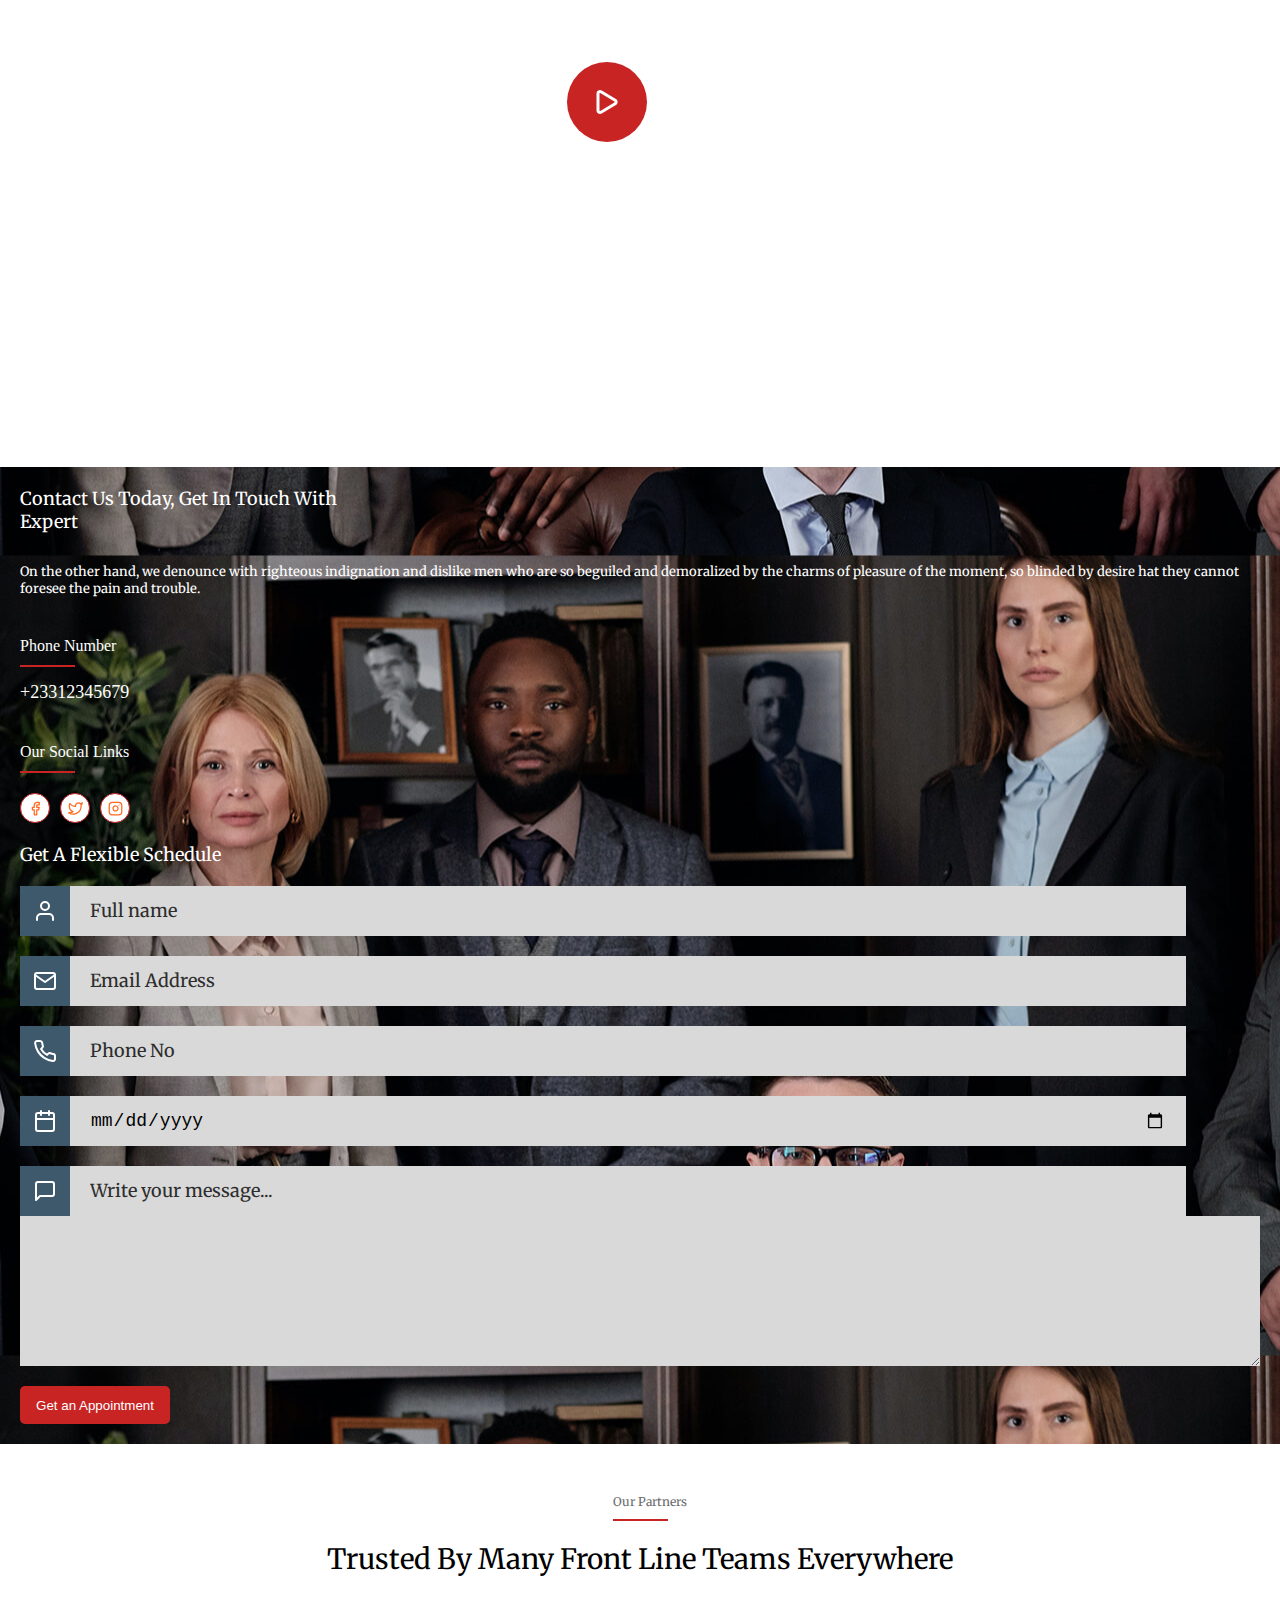
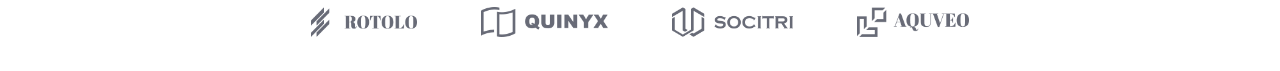
==== commit 57a02e80: "Project" ====
--- a/Project-C5-Group3/index.html
+++ b/Project-C5-Group3/index.html
@@ -267,6 +267,18 @@
 
         </div>
 
+        <div class="partners">
+            <p class="partners-p">Our Partners</p>
+            <h1 class="partners-h1">Trusted By Many Front
+                Line Teams Everywhere</h1>
+            <i class="partners-i">
+                <img src="./img/logo/rotolo.png" alt="partner1">
+                <img src="./img/logo/quinyx.png" alt="partner2">
+                <img src="./img/logo/socitri.png" alt="partner3">
+                <img src="./img/logo/aquveo.png" alt="partner4">
+            </i>
+        </div>
+
         <script>
             function closeMenu() {
                 document.getElementsByClassName('menu').style.display = 'none'
--- a/Project-C5-Group3/CSS/styles.css
+++ b/Project-C5-Group3/CSS/styles.css
@@ -1,4 +1,3 @@
-
 @import url('https://fonts.googleapis.com/css2?family=Inter&family=Merriweather&family=Montserrat&family=Sacramento&display=swap');
 
 @import "./general.css";
@@ -6,4 +5,5 @@
 @import "./services.css";
 @import "./about.css";
 @import "./message.css";
-@import "./contact-us.css"+@import "./contact-us.css";
+@import "./partners.css";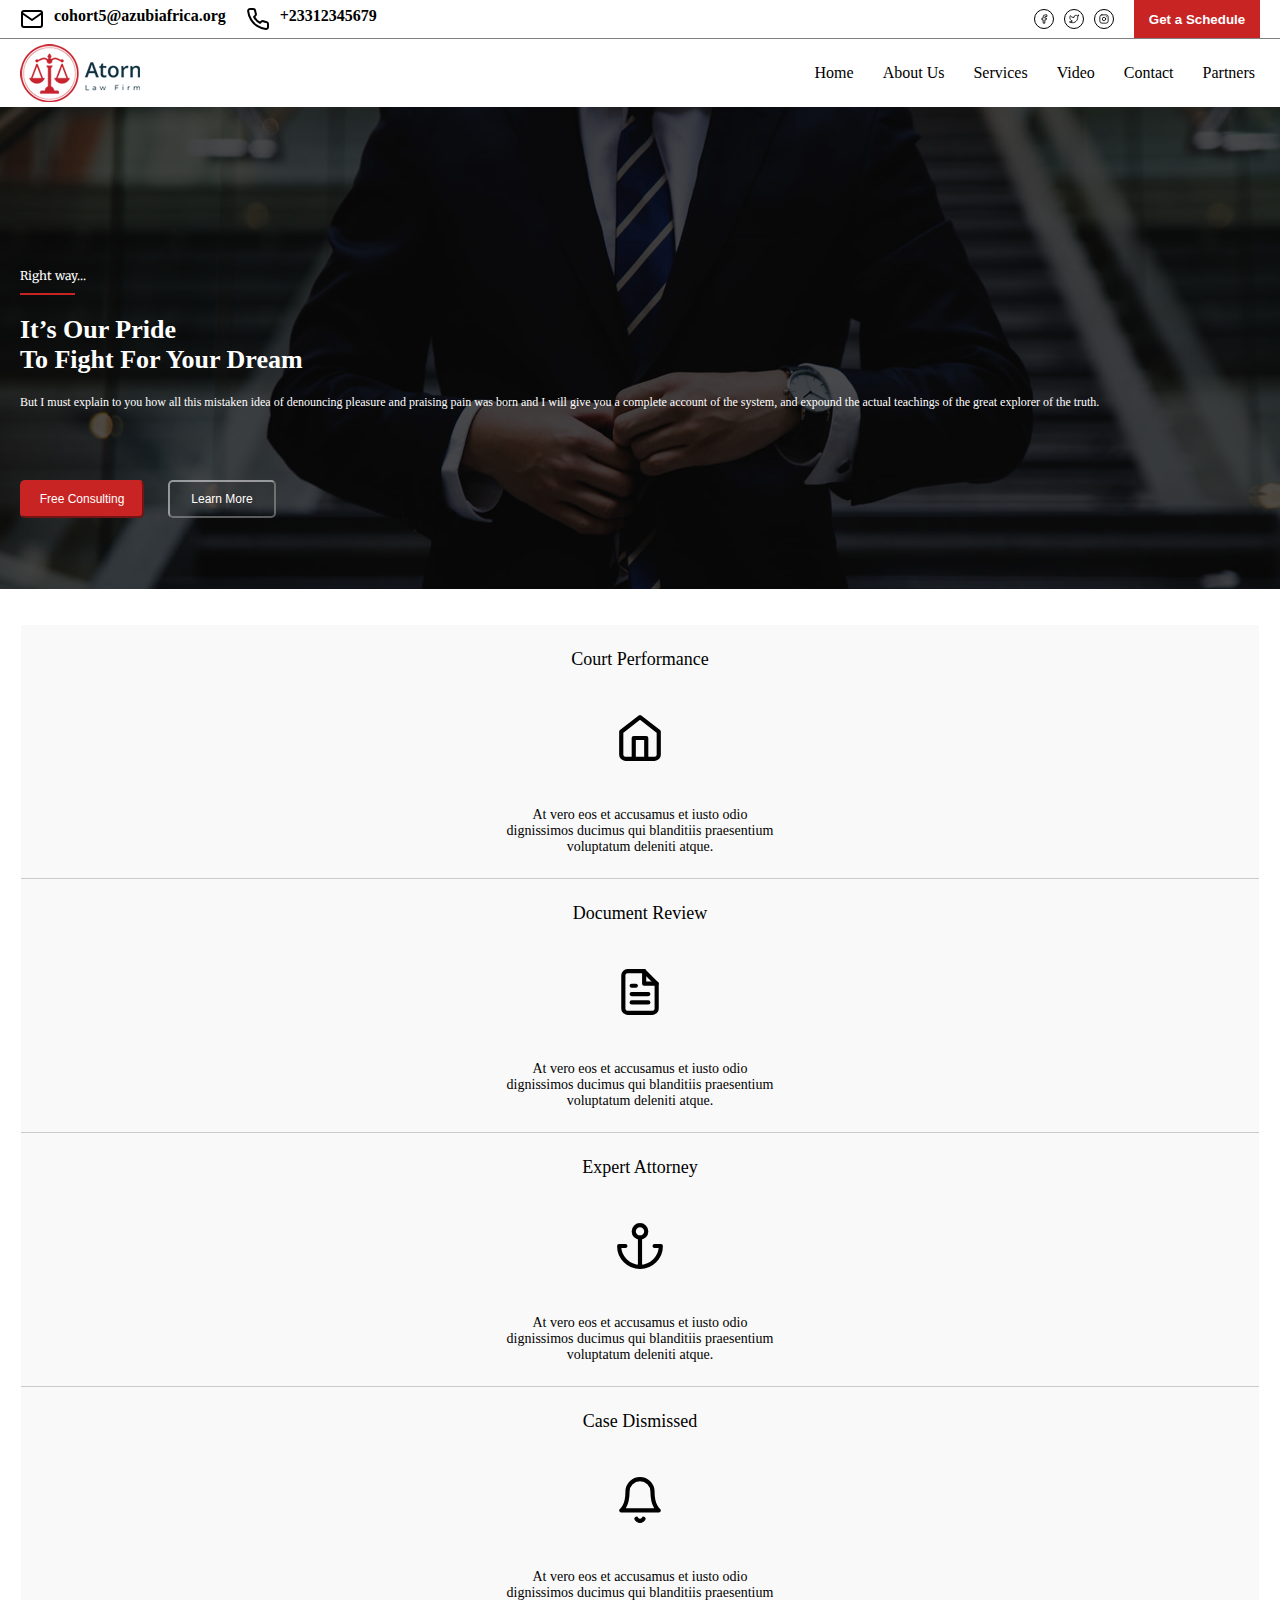
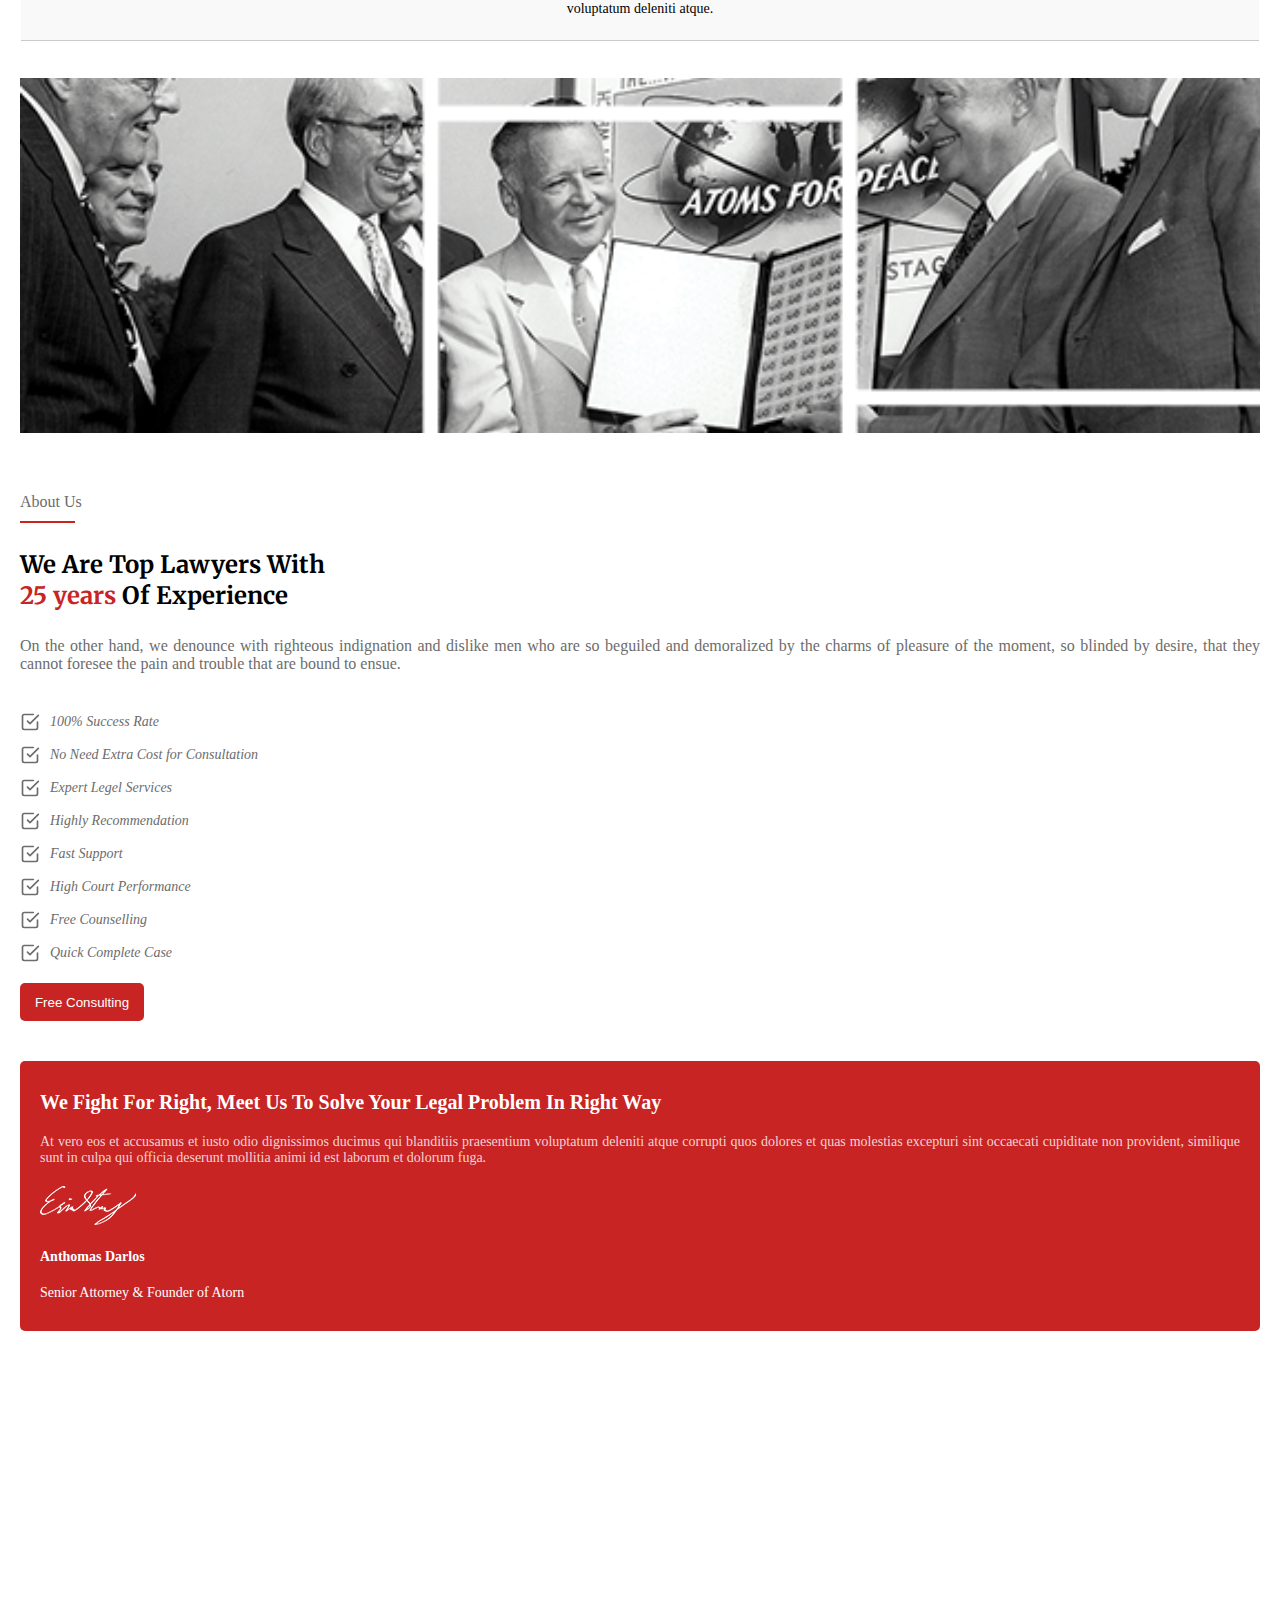
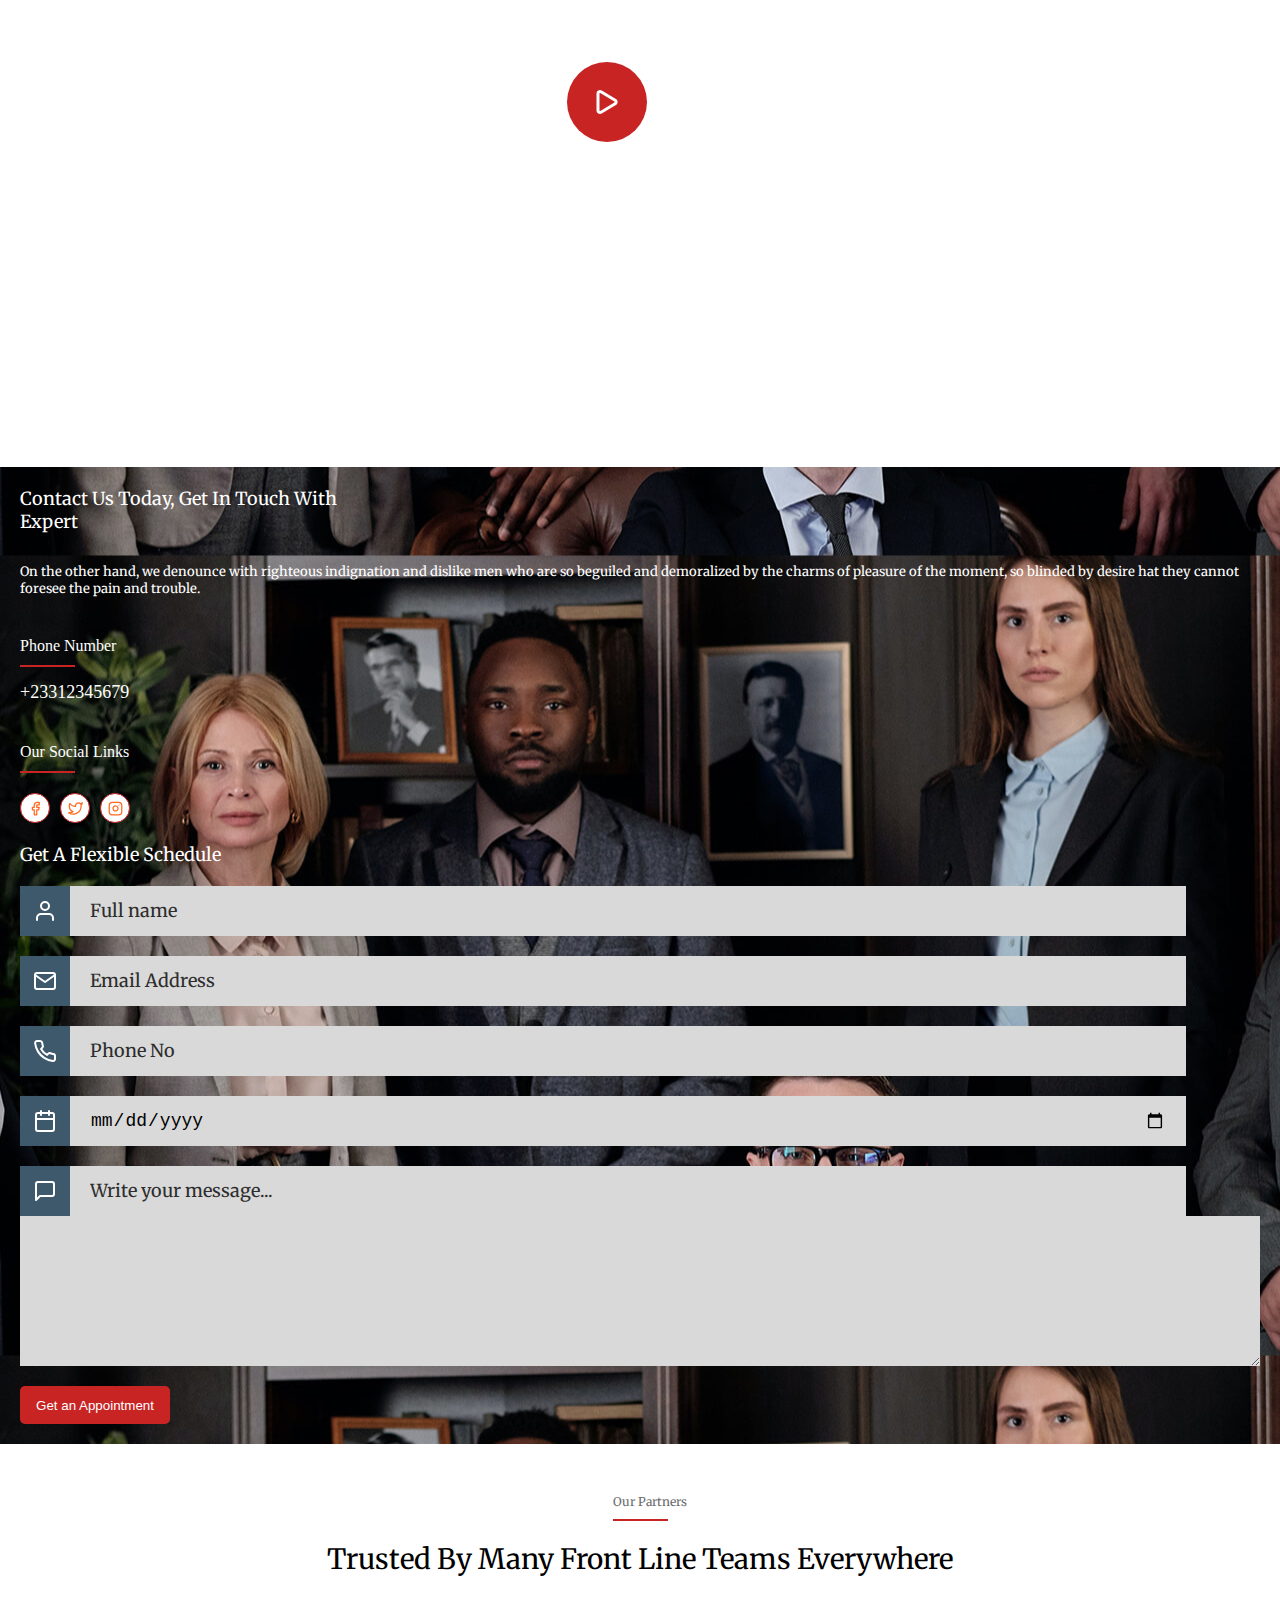
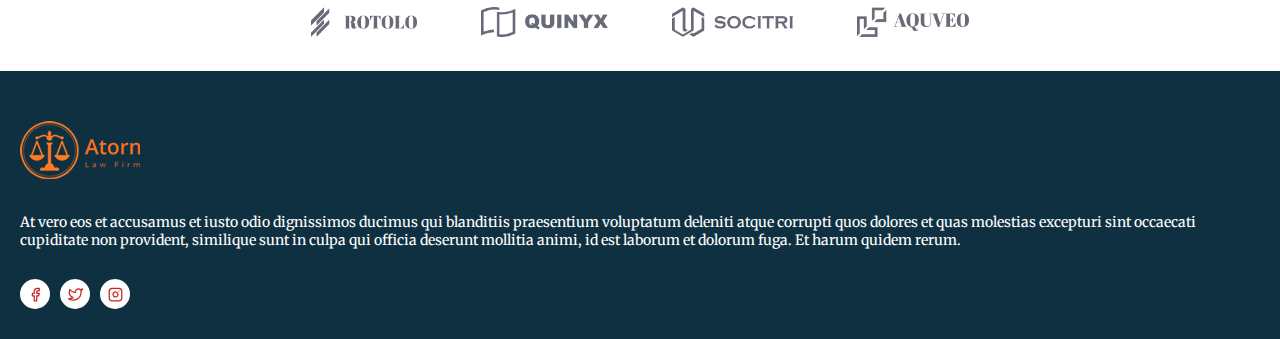
==== commit a1a943cc: "Project" ====
--- a/Project-C5-Group3/index.html
+++ b/Project-C5-Group3/index.html
@@ -279,6 +279,32 @@
             </i>
         </div>
 
+        <footer>
+            <div class="footers">
+                <div class="footer-content">
+                    <i><img src="./img/logo/Atorn_logo.png" alt="logo"></i>
+                    <p>At vero eos et accusamus et iusto odio dignissimos
+                        ducimus qui blanditiis praesentium voluptatum
+                        deleniti atque corrupti quos dolores et quas molestias
+                        excepturi sint occaecati cupiditate non provident,
+                        similique sunt in culpa qui officia deserunt mollitia
+                        animi, id est laborum et dolorum fuga. Et harum
+                        quidem rerum.</p>
+                </div>
+                <div class="footer-socials">
+                    <div class="facebook3">
+                        <img src="img/feather/facebook.svg" alt="facebook" height="15px" width="15px">
+                    </div>
+                    <div class="twitter3">
+                        <img src="img/feather/twitter.svg" alt="twitter" height="15px" width="15px">
+                    </div>
+                    <div class="instagram3">
+                        <img src="img/feather/instagram.svg" alt="instagram" height="15px" width="15px">
+                    </div>
+                </div>
+            </div>
+        </footer>
+
         <script>
             function closeMenu() {
                 document.getElementsByClassName('menu').style.display = 'none'
--- a/Project-C5-Group3/CSS/styles.css
+++ b/Project-C5-Group3/CSS/styles.css
@@ -6,4 +6,5 @@
 @import "./about.css";
 @import "./message.css";
 @import "./contact-us.css";
-@import "./partners.css";+@import "./partners.css";
+@import "./footer.css";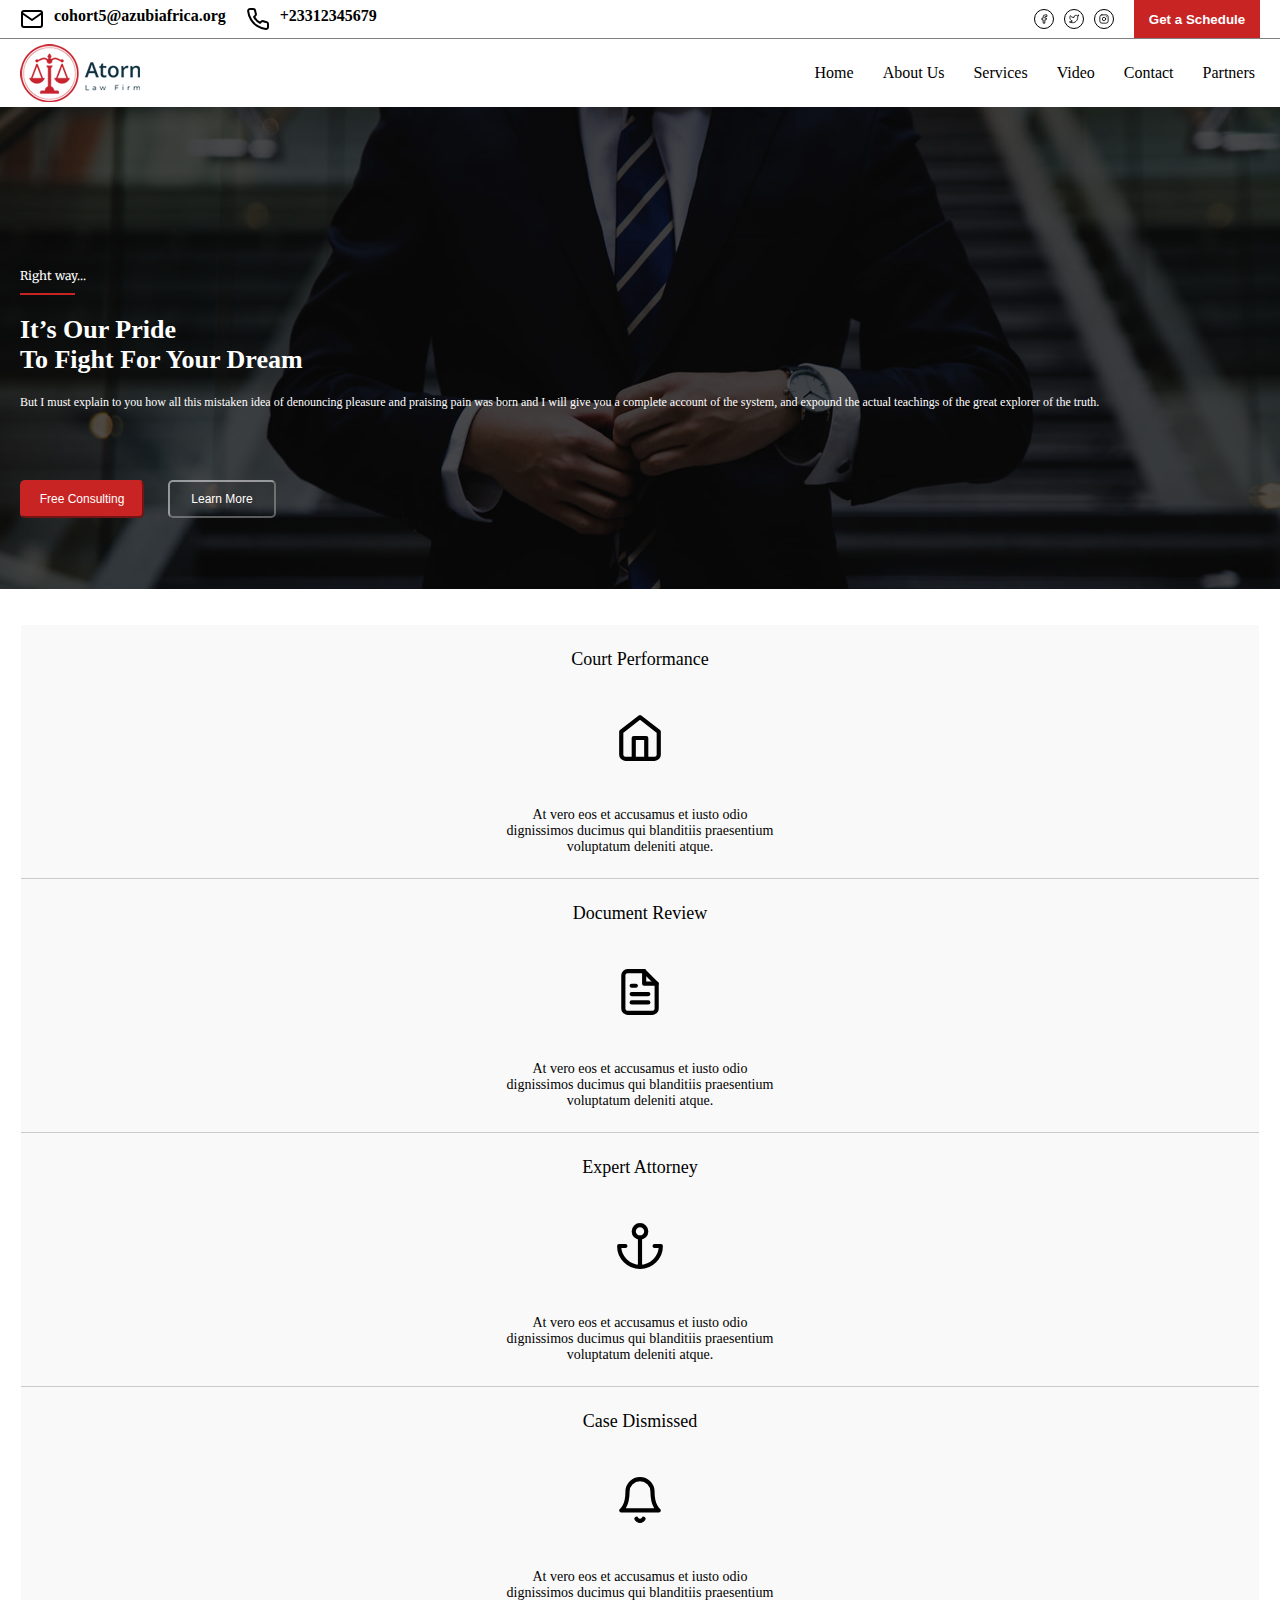
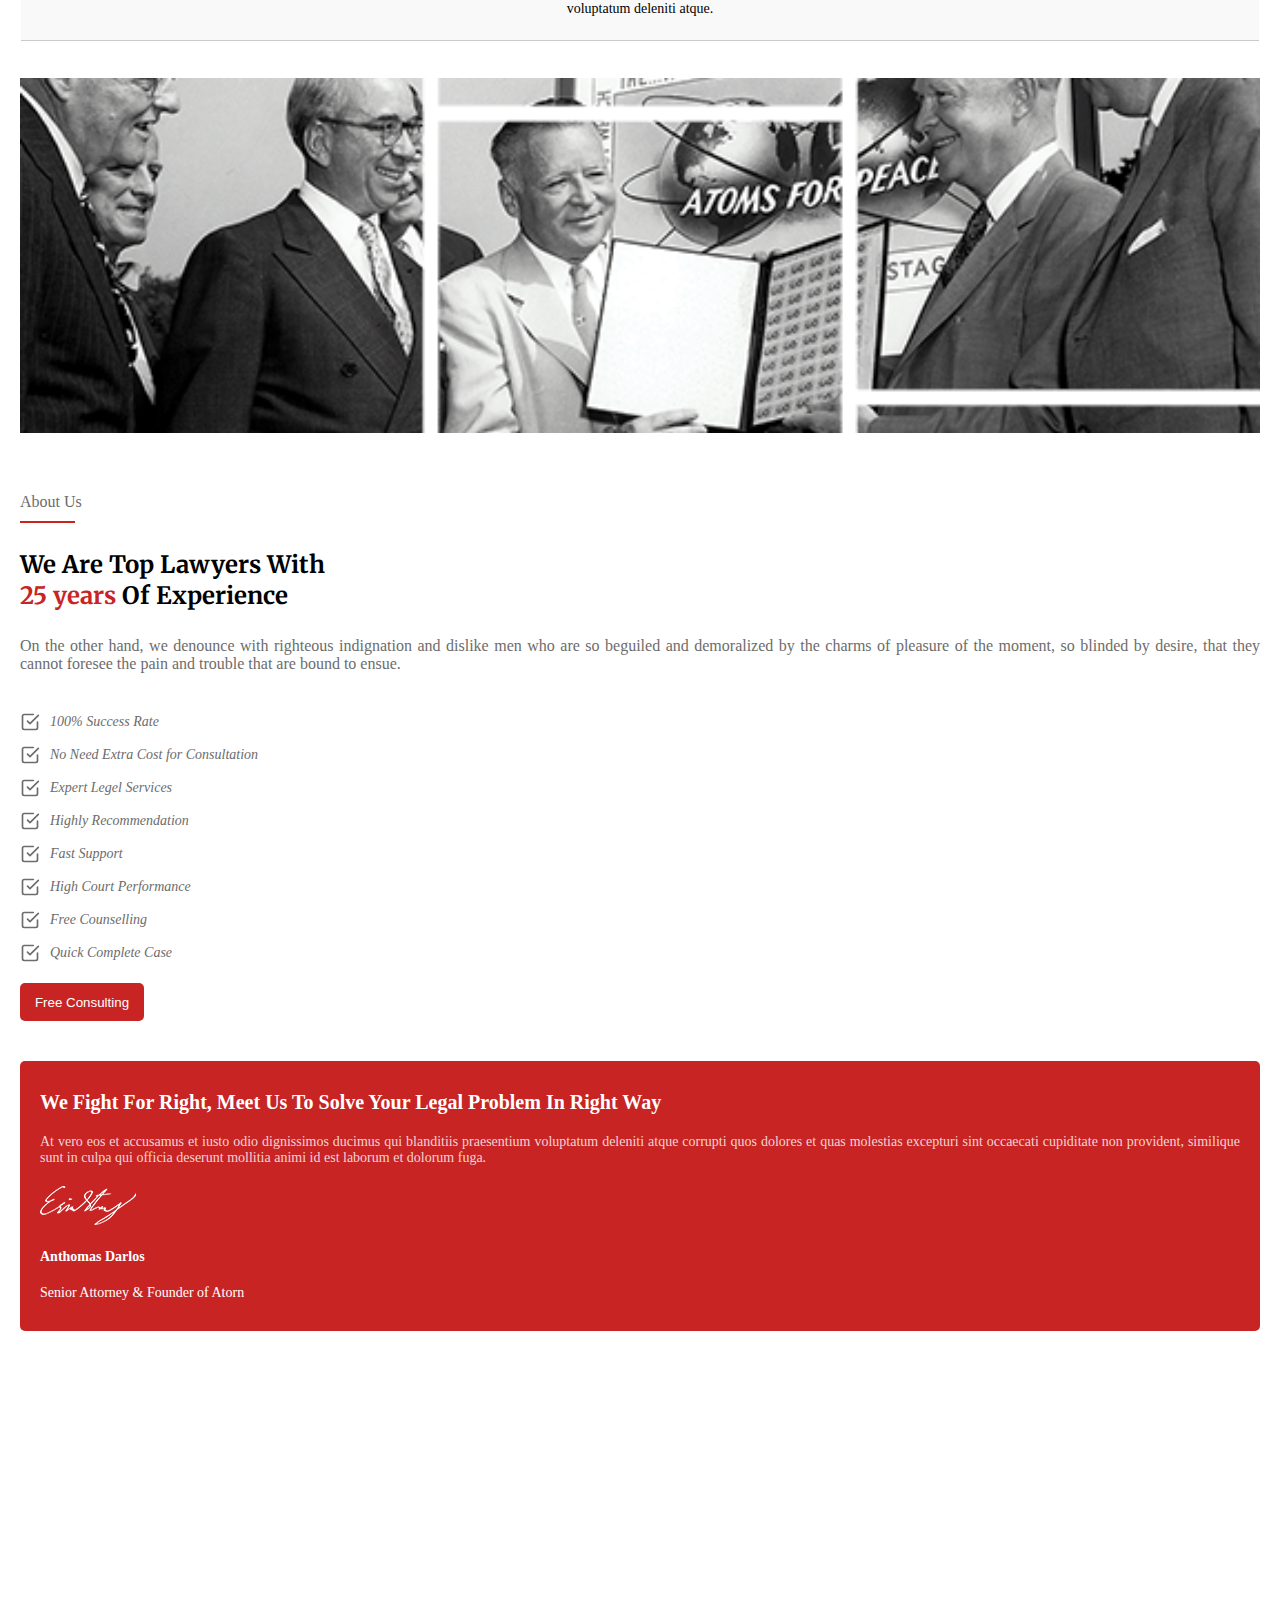
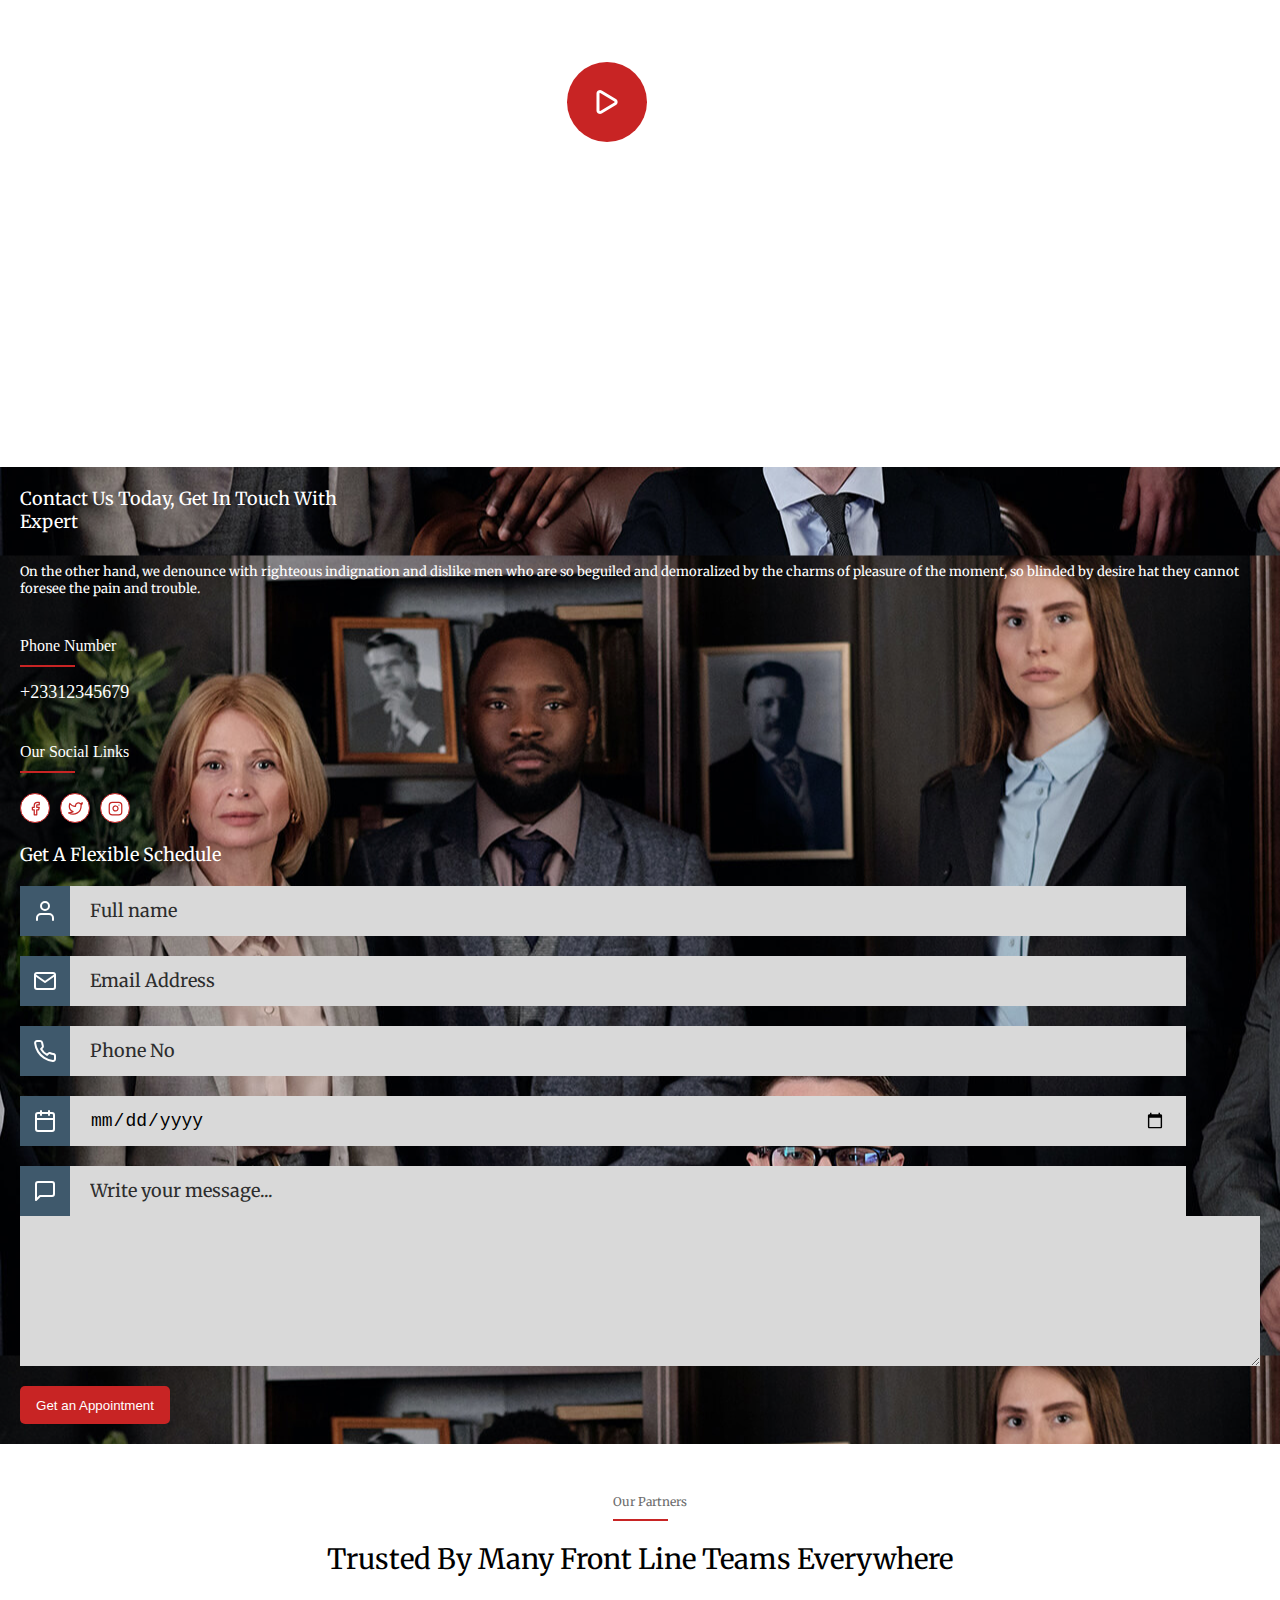
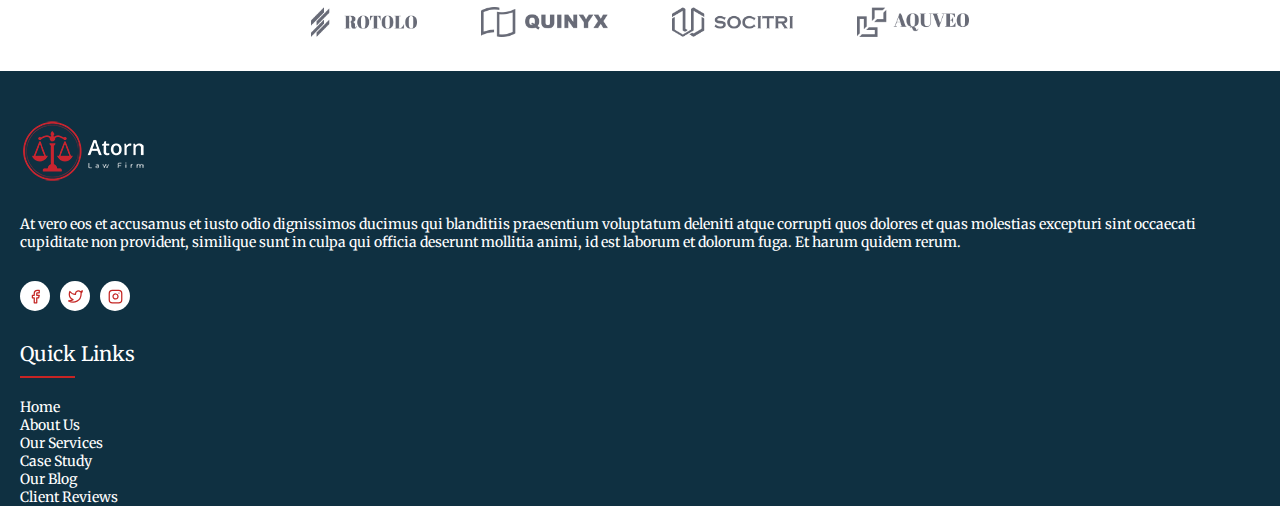
==== commit 0eeb9de8: "Project" ====
--- a/Project-C5-Group3/index.html
+++ b/Project-C5-Group3/index.html
@@ -282,7 +282,7 @@
         <footer>
             <div class="footers">
                 <div class="footer-content">
-                    <i><img src="./img/logo/Atorn_logo.png" alt="logo"></i>
+                    <i><img src="./img/logo/Atorn_logo_white.png" alt="logo"></i>
                     <p>At vero eos et accusamus et iusto odio dignissimos
                         ducimus qui blanditiis praesentium voluptatum
                         deleniti atque corrupti quos dolores et quas molestias
@@ -302,6 +302,17 @@
                         <img src="img/feather/instagram.svg" alt="instagram" height="15px" width="15px">
                     </div>
                 </div>
+                <div class="footer-qlinks">
+                    <p>Quick Links</p>
+                    <li>Home</li>
+                    <li>About Us</li>
+                    <li>Our Services</li>
+                    <li>Case Study</li>
+                    <li>Our Blog</li>
+                    <li>Client Reviews</li>
+                </div>
+                <div class="footer-services"></div>
+                <div class="footer-contact-info"></div>
             </div>
         </footer>
 
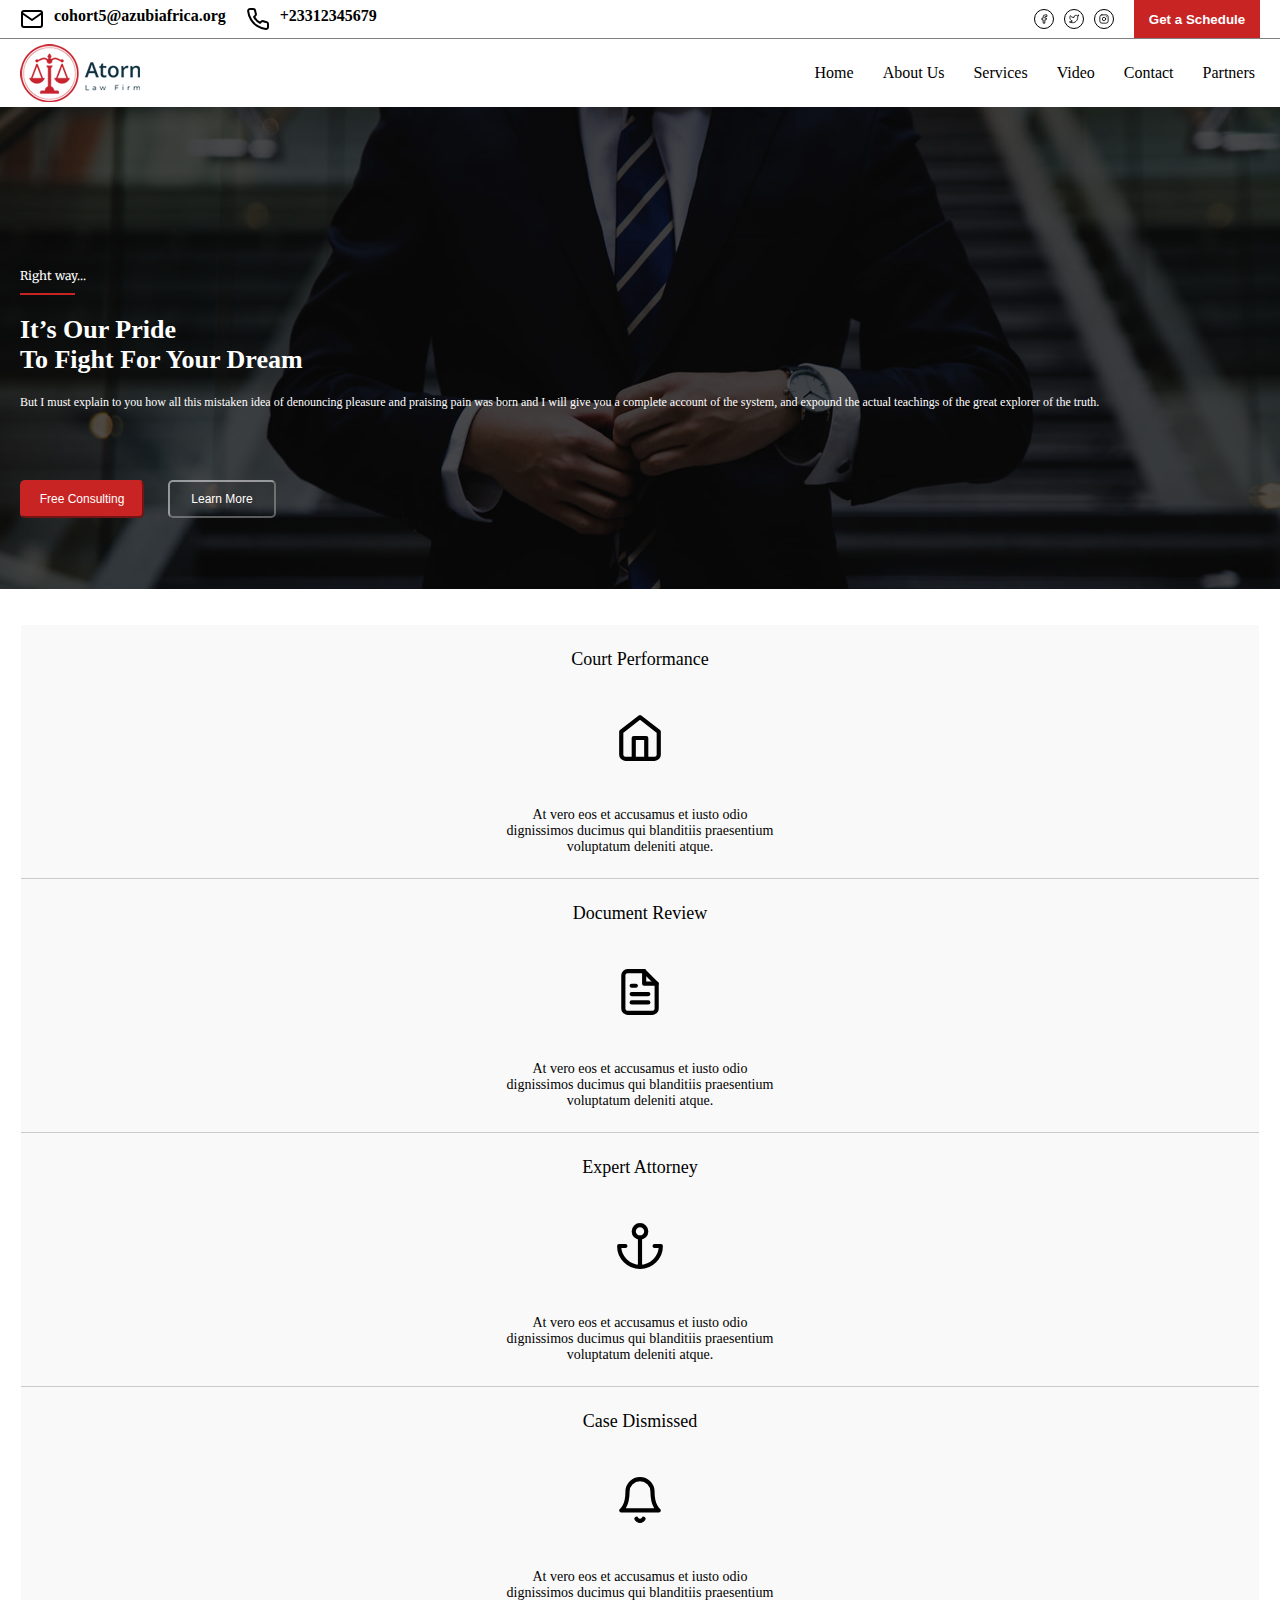
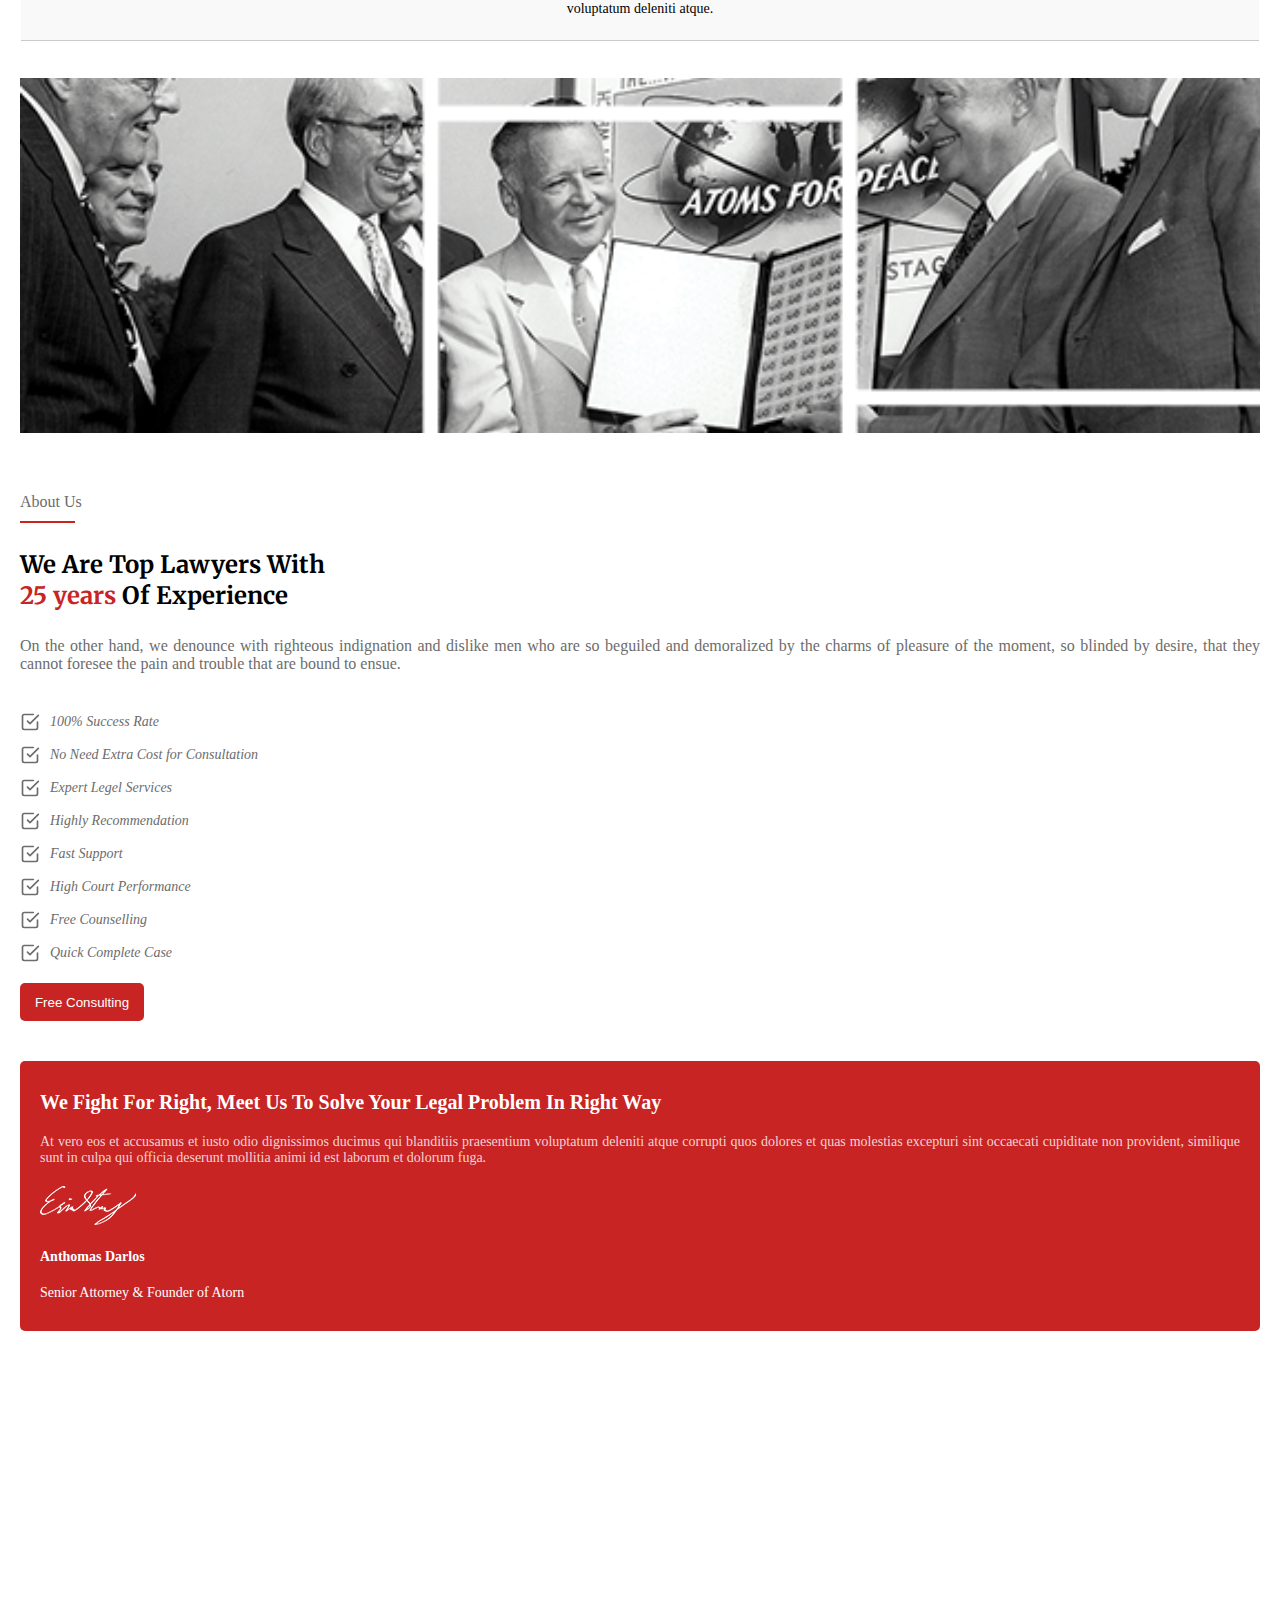
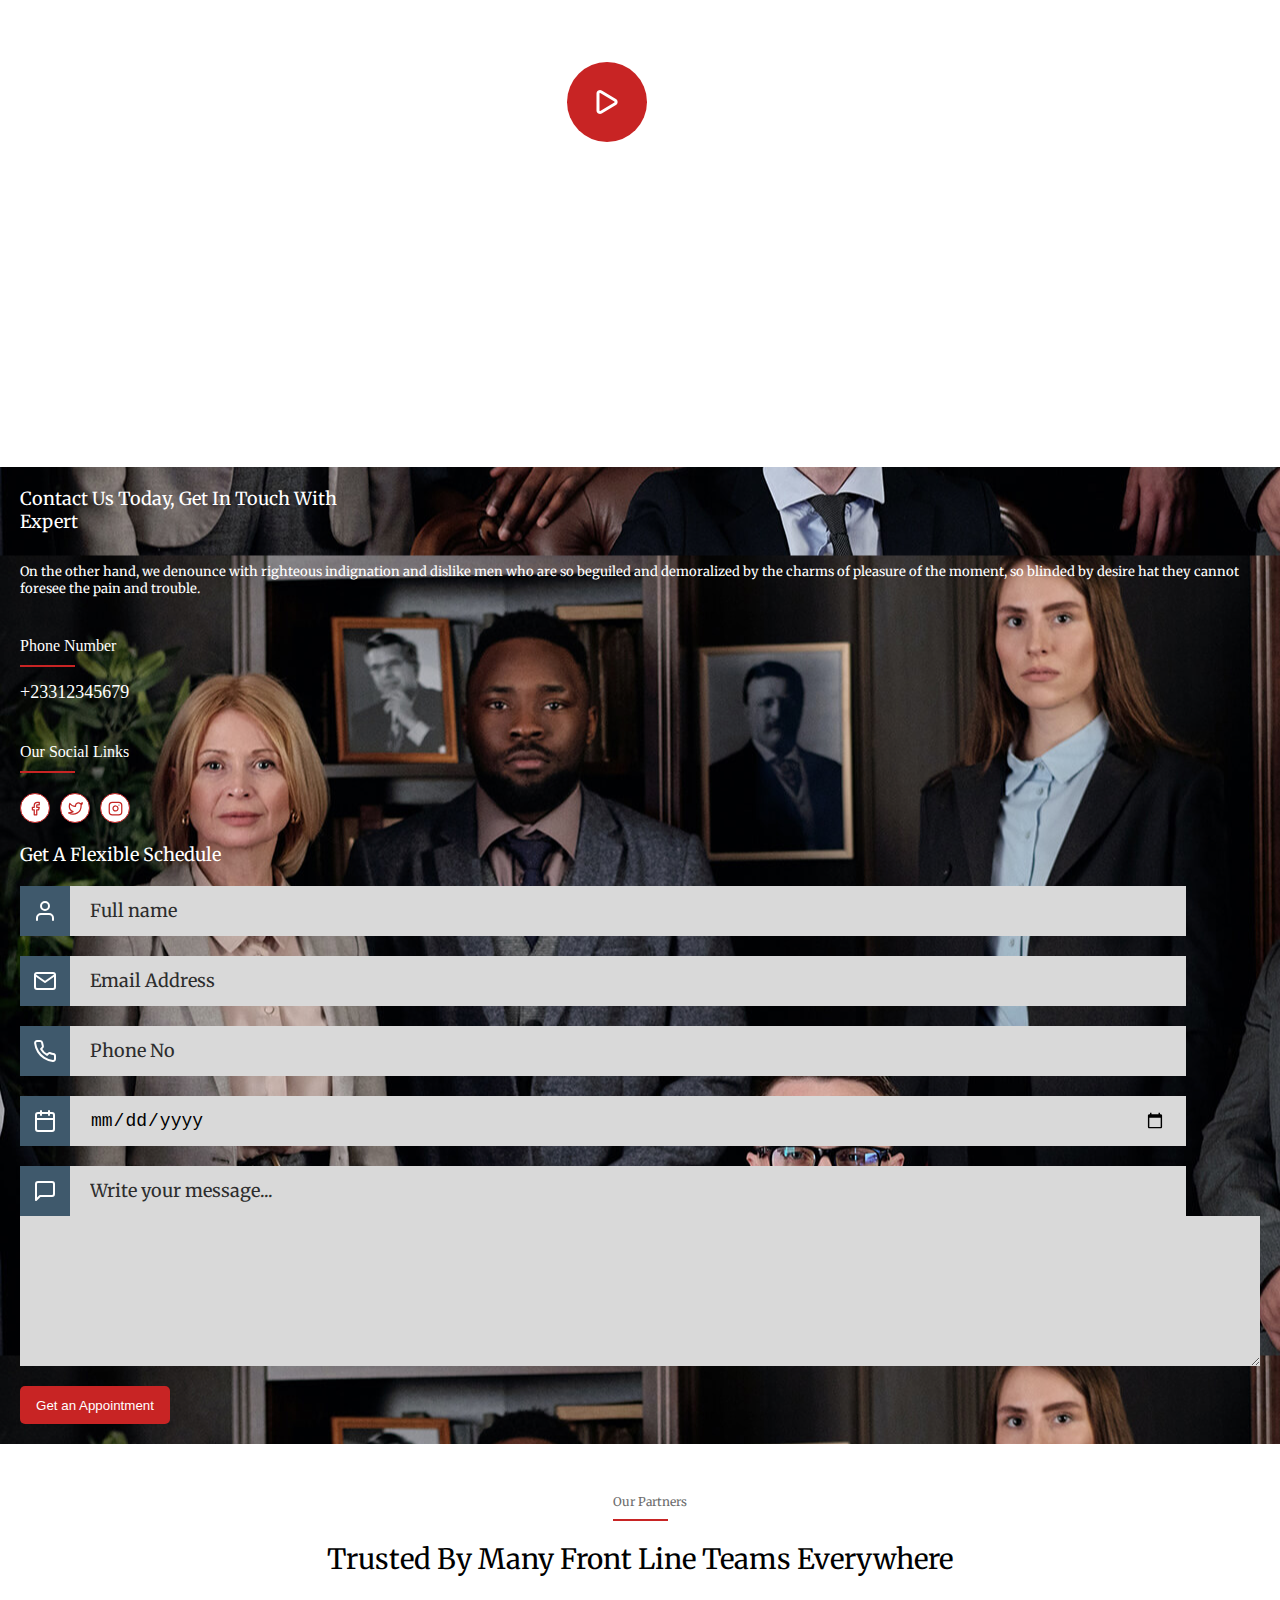
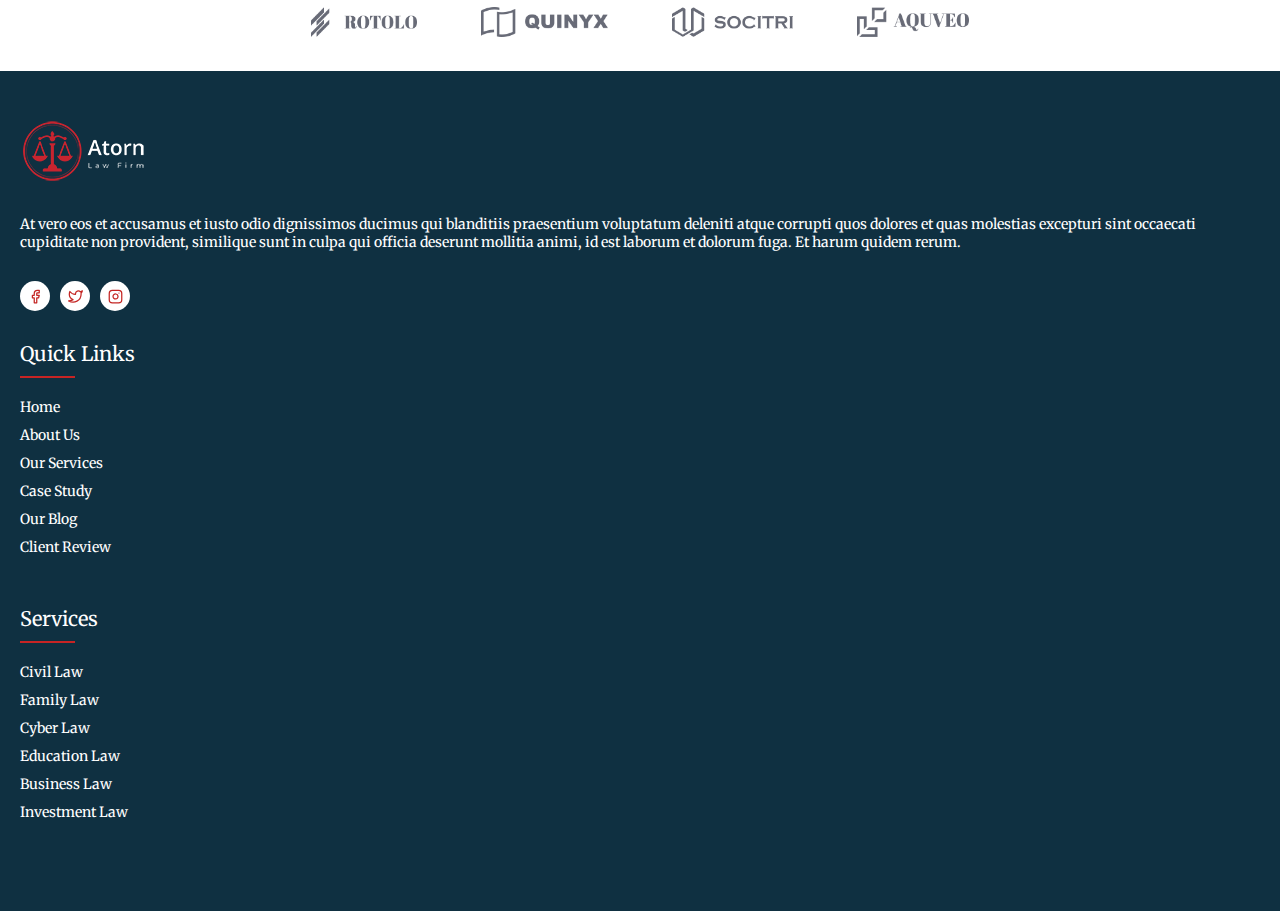
==== commit a3b97880: "Project" ====
--- a/Project-C5-Group3/index.html
+++ b/Project-C5-Group3/index.html
@@ -304,14 +304,22 @@
                 </div>
                 <div class="footer-qlinks">
                     <p>Quick Links</p>
-                    <li>Home</li>
-                    <li>About Us</li>
-                    <li>Our Services</li>
-                    <li>Case Study</li>
-                    <li>Our Blog</li>
-                    <li>Client Reviews</li>
-                </div>
-                <div class="footer-services"></div>
+                    <li><a href="#hero">Home</a></li>
+                    <li><a href="#about-us">About Us</a></li>
+                    <li><a href="#services">Our Services</a></li>
+                    <li><a href="#container">Case Study</a></li>
+                    <li><a href="#container">Our Blog</a></li>
+                    <li><a href="#partners">Client Review</a></li>
+                </div>
+                <div class="footer-services">
+                    <p>Services</p>
+                    <li>Civil Law</li>
+                    <li>Family Law</li>
+                    <li>Cyber Law</li>
+                    <li>Education Law</li>
+                    <li>Business Law</li>
+                    <li>Investment Law</li>
+                </div>
                 <div class="footer-contact-info"></div>
             </div>
         </footer>
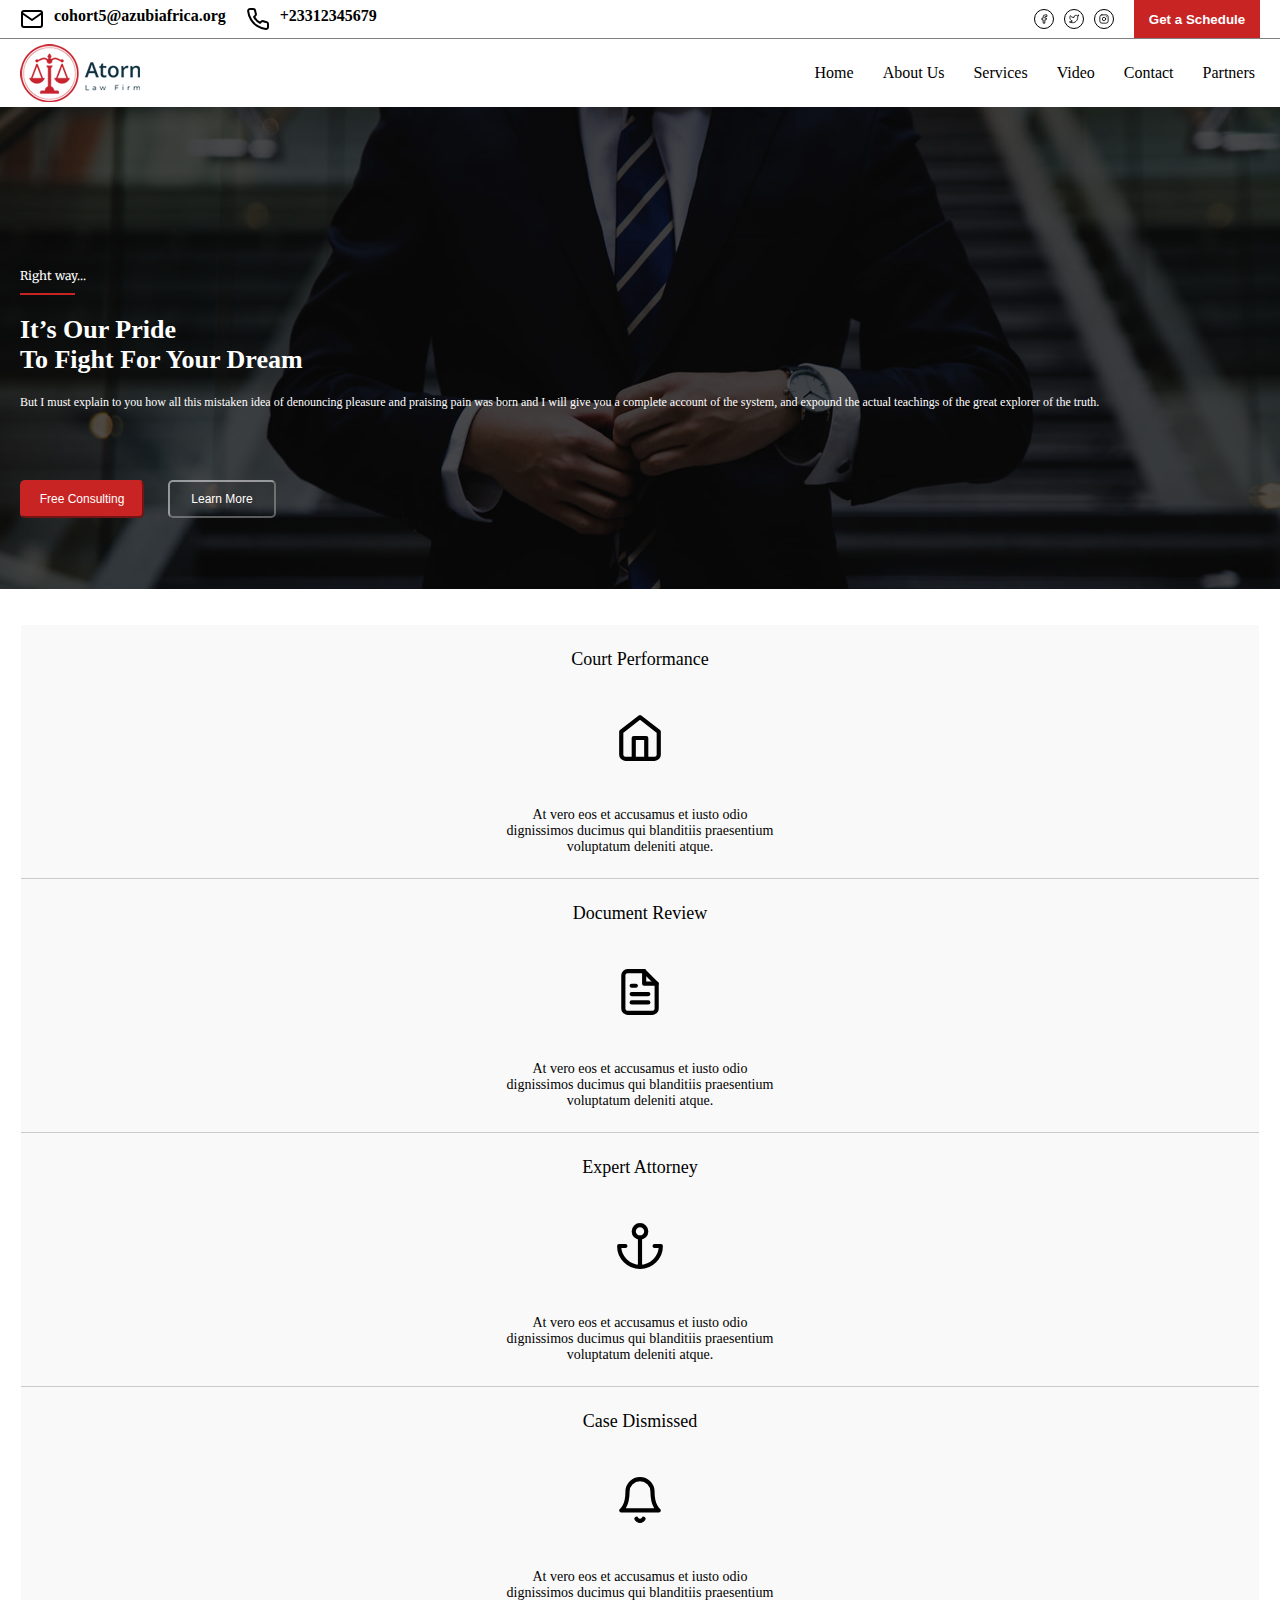
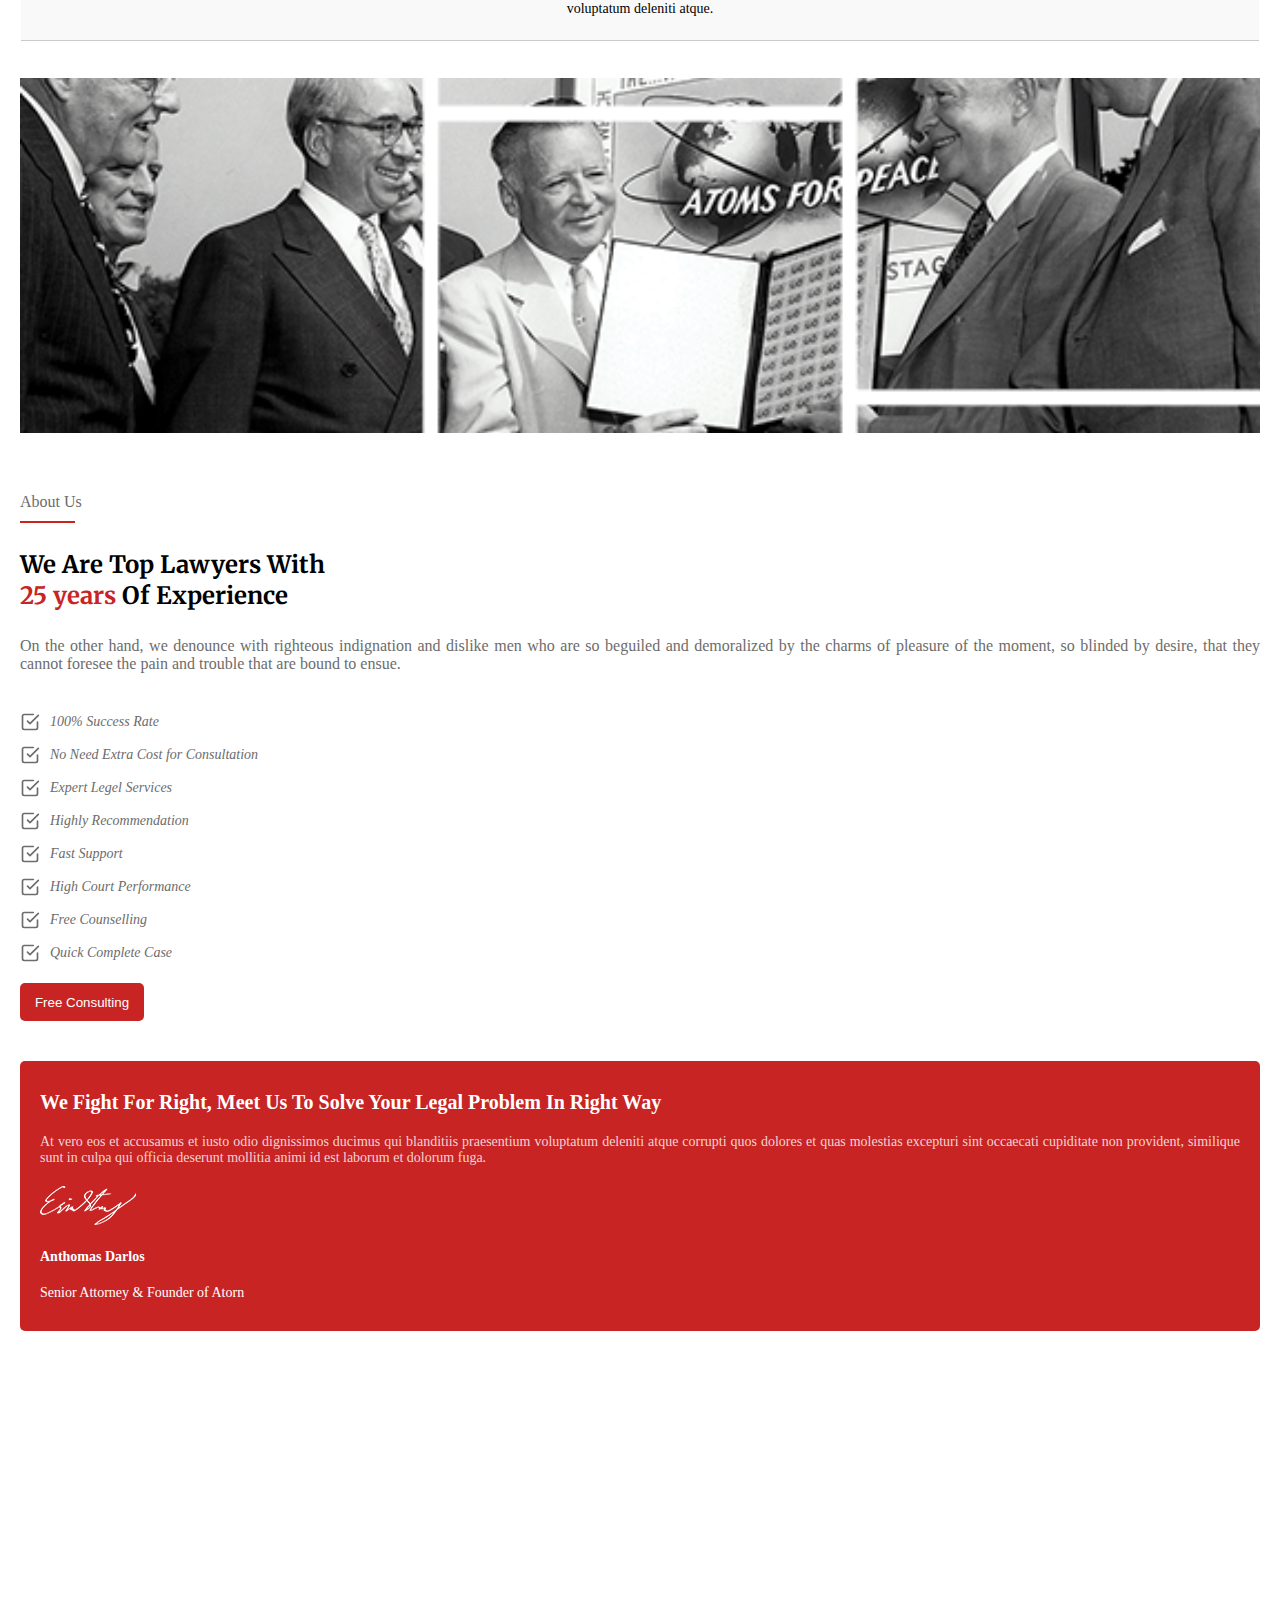
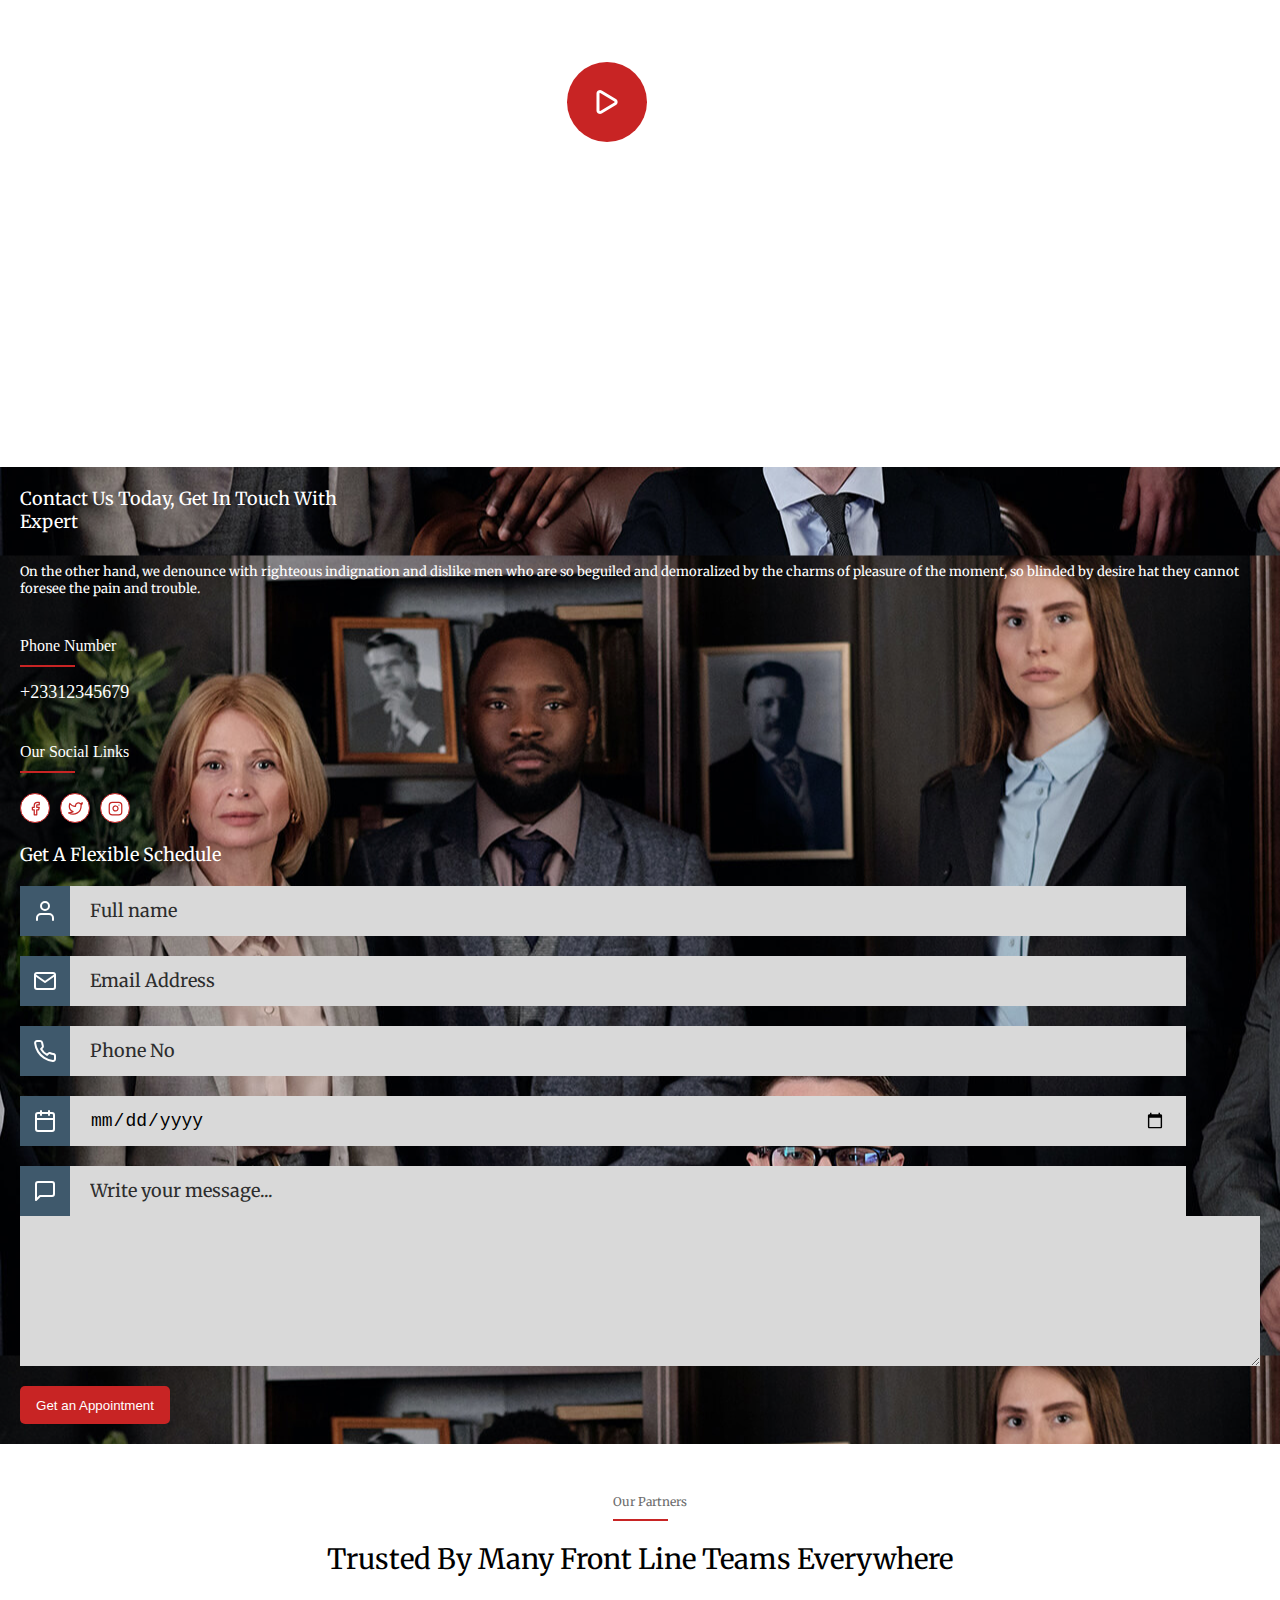
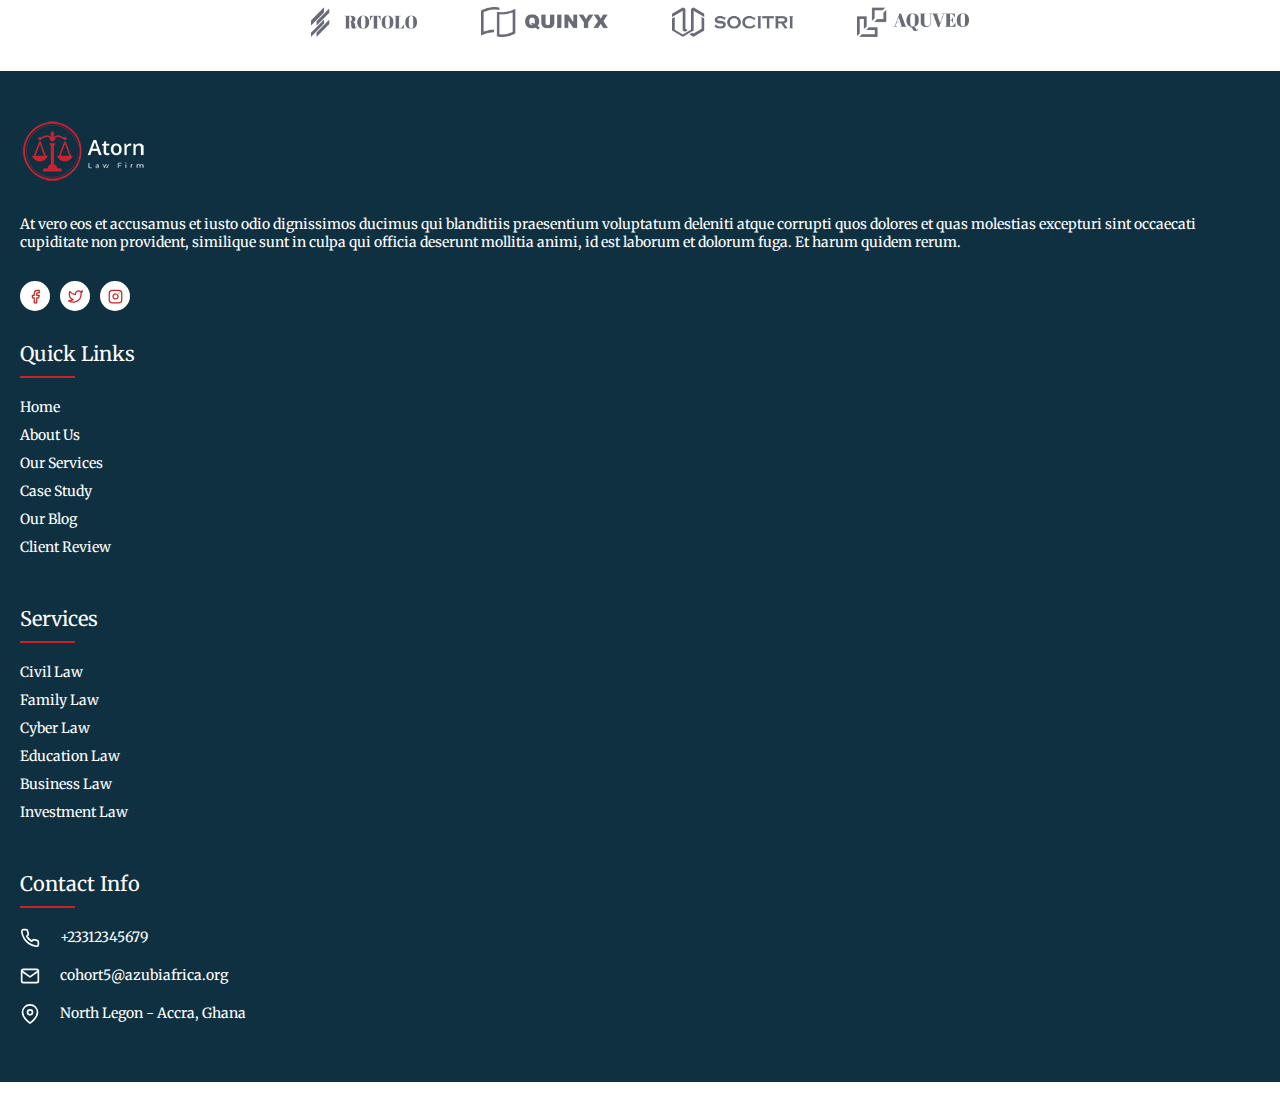
==== commit fc8f0a1c: "Project" ====
--- a/Project-C5-Group3/index.html
+++ b/Project-C5-Group3/index.html
@@ -320,9 +320,26 @@
                     <li>Business Law</li>
                     <li>Investment Law</li>
                 </div>
-                <div class="footer-contact-info"></div>
+                <div class="footer-contact-info">
+                    <p>Contact Info</p>
+                    <div class="footer-contact-info-list">
+                        <img src="./img/feather/phone.svg" alt="Phone">
+                        <li>+23312345679</li>
+                    </div>
+                    <div class="footer-contact-info-list">
+                        <img src="./img/feather/mail.svg" alt="Email">
+                        <li>cohort5@azubiafrica.org</li>
+                    </div>
+                    <div class="footer-contact-info-list">
+                        <img src="./img/feather/map-pin.svg" alt="Address">
+                        <li>North Legon - Accra, Ghana</li>
+                    </div>
+                </div>
             </div>
         </footer>
+        <div class="end-note">
+            <p>2023 © Cohort 5. All rights reserved</p>
+        </div>
 
         <script>
             function closeMenu() {
--- a/Project-C5-Group3/CSS/general.css
+++ b/Project-C5-Group3/CSS/general.css
@@ -15,7 +15,6 @@
 
 li {
     list-style-type: none;
-
 }
 
 .topcontact {
